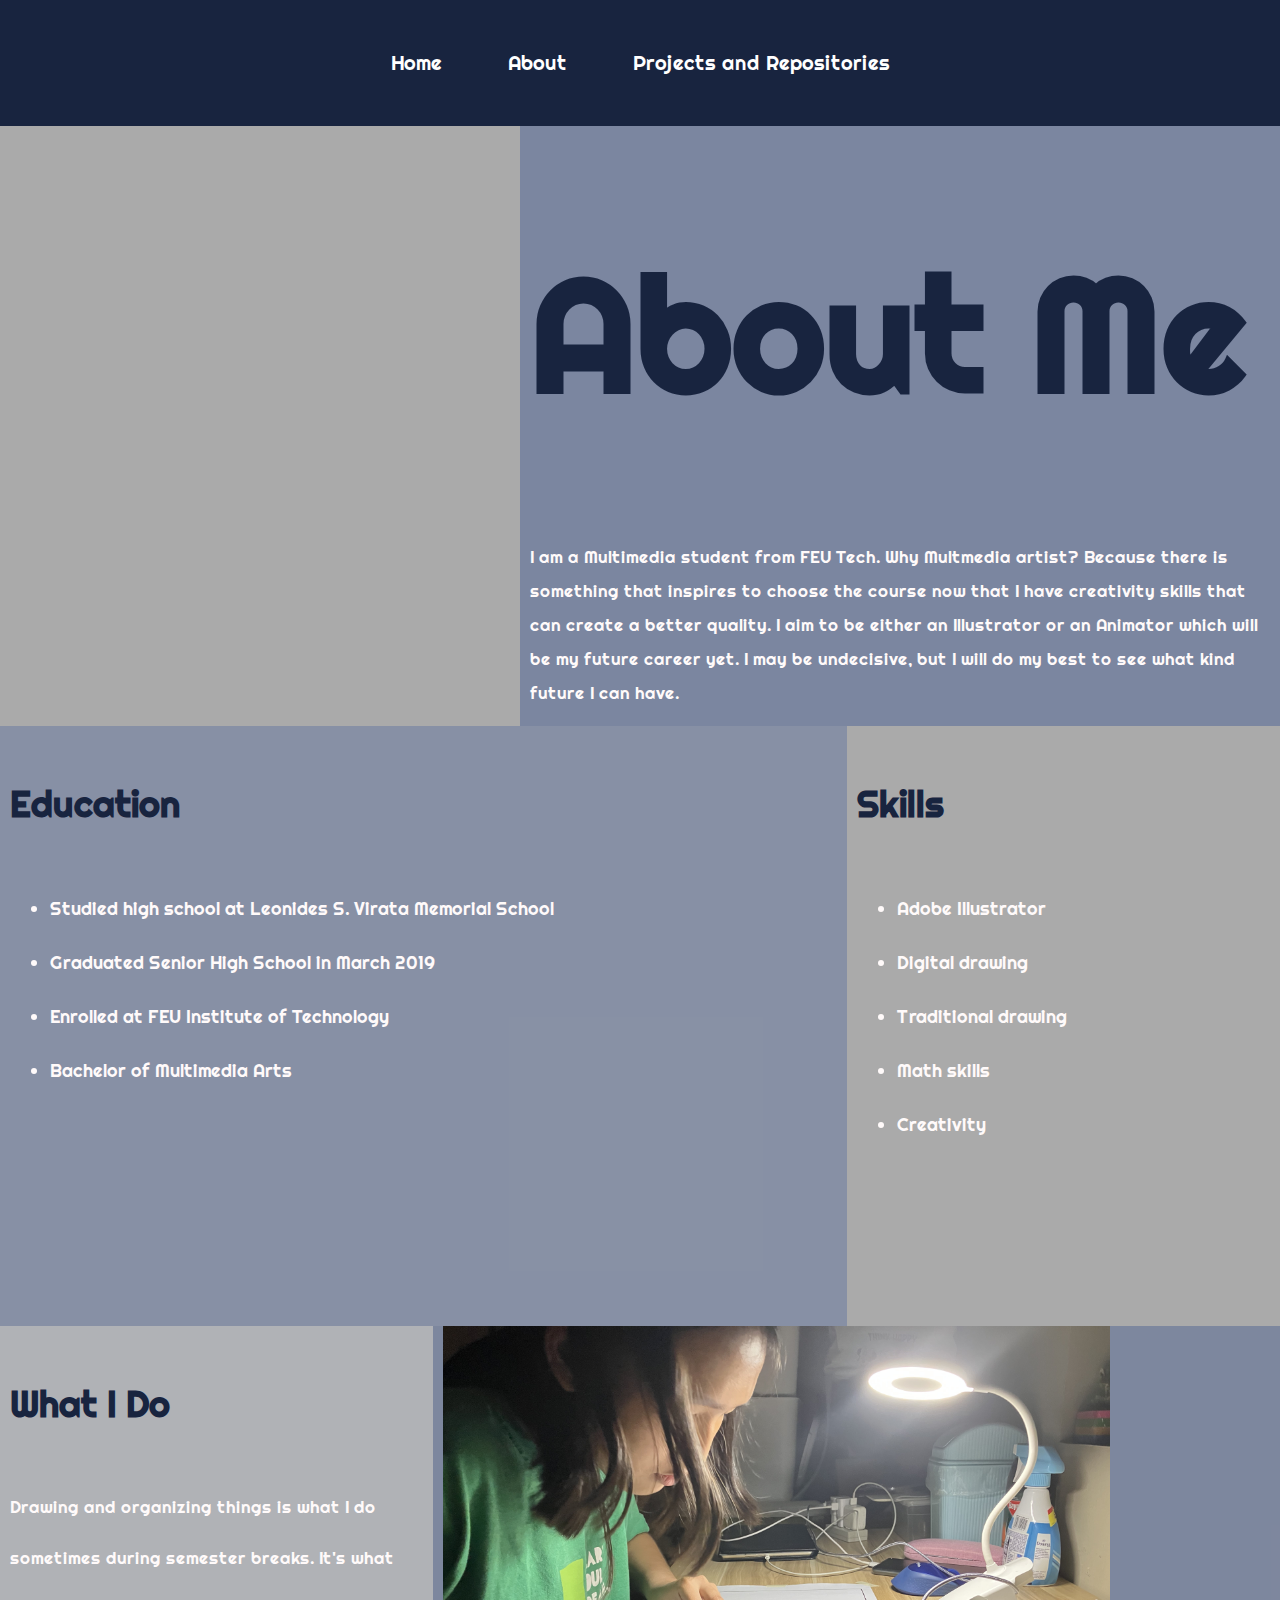
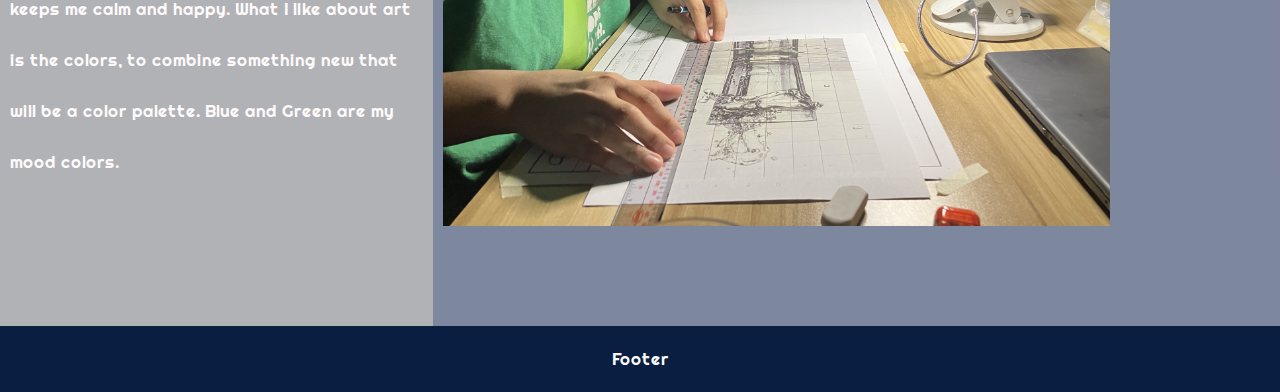
==== pages/page1/index.html @ 1bfe58f5 "feat: added index.html and style.css" ====
<!DOCTYPE html>
<html lang="en">
<head>
    <meta charset="UTF-8">
    <meta name="viewport" content="width=device-width, initial-scale=1.0">
    <title>About - My Personal Website</title>
    <link rel="stylesheet" href="assets/css/style.css">
</head>
<body>
    <header>
        <nav>
            <ul>
                <li><a href="/index.html">Home</a></li>
                <li><a class="btn active">About</a></li>
                <li><a href="../page2/index.html">Projects and Repositories</a></li>
            </ul>
        </nav>
    </header>

<div class="row">
  <div class="column side" style="background-color:#aaa;">
    <div class="apple">
        <img src="../page1/assets/img/IMG_9645.jpg" alt="">
    </div>
</div>
  <div class="column middle" style="background-color:#bbbbbb32;">
    <div class="lemon">
        <h1>About Me</h1>
        <p>I am a Multimedia student from FEU Tech. Why Multmedia artist? 
            Because there is something that inspires to choose the course now that 
            I have creativity skills that can create a better quality. I aim to be either an Illustrator
            or an Animator which will be my future career yet. I may be undecisive, but I will do my best
            to see what kind future I can have.
        </p>
    </div>
  </div>

</div>
<div class="row1">
    <div class="column middle" style="background-color:#bbbbbb5c;">
    <div class="banana">
        <h1>Education</h1>
        <ul>
            <li>Studied high school at Leonides S. Virata Memorial School</li>
            <li>Graduated Senior High School in March 2019</li>
            <li>Enrolled at FEU Institute of Technology</li>
            <li>Bachelor of Multimedia Arts</li>
        </ul>
    </div>
  </div>
  <div class="column side" style="background-color:#aaa;">
    <div class="pear">
        <h1>Skills</h1>
        <ul>
            <li>Adobe Illustrator</li>
            <li>Digital drawing</li>
            <li>Traditional drawing</li>
            <li>Math skills</li>
            <li>Creativity</li>
        </ul>
    </div>
</div>
</div>

<div class="row2">
     <div class="column side" style="background-color:#bbbbbbdc;">
    <div class="cherry">
        <h1>What I Do</h1>
        <p>Drawing and organizing things is what I do sometimes during semester breaks.
            It's what keeps me calm and happy. What I like about art is the colors, to combine 
            something new that will be a color palette. Blue and Green are my mood colors.
        </p>
    </div>
  </div>
  <div class="column middle" style="background-color:#aaaaaa4b;">
    <div class="mango">
        <img src="../page1/assets/img/IMG_0611.jpg" alt="">
    </div>
</div>
</div>

<div class="footer">
  <p>Footer</p>
</div>
---- pages/page1/assets/css/style.css ----
@import url('https://fonts.googleapis.com/css2?family=Besley:ital,wght@0,400..900;1,400..900&family=Bungee&family=Limelight&family=Palanquin+Dark:wght@400;500;600;700&family=Pattaya&family=Righteous&family=Silkscreen&display=swap');
*{outline: none;}
body {
    font-family: Righteous;
    margin: 0;
    padding: 0;
    box-sizing: border-box;
    background-color: #6b7999;
    color: #fffafa;
}

header {
    padding: 30px 0;
    text-align: center;
    background-color: #18243f;
}

p{font-size: 17px;}

nav ul {
    list-style: none;
    padding: 0;
    font-size: 20px;
    border-radius: 5px;
}

nav ul li {
    display: inline;
    margin: 0 30px;
}

nav ul li a {
    color: #fff;
    text-decoration: none;
}
nav ul li a:hover{
    transition: .3s;
    border-bottom: solid 5px rgb(129, 224, 227);
}
span{
    color: rgb(129, 224, 227);
    text-decoration: underline;
}

.row {
    display: -webkit-flex;
    display: flex;
  }
  
  /* Create three unequal columns that sits next to each other */
  .column {
    padding: 0 10px;
    height: 600px; /* Should be removed. Only for demonstration */
  }
  
  /* Left and right column */
  .column.side {
     -webkit-flex: 1;
     -ms-flex: 1;
     flex: 1;
  }
  
.apple{
    width: 500px;
    height: 500px;
    display: flex;
}
  /* Middle column */
  .column.middle {
    -webkit-flex: 2;
    -ms-flex: 2;
    flex: 2;
  }

.lemon{
    display: inline;
    font-size: 80px;
}
.lemon p{line-height: 2;}
  /* Style the footer */
  .footer {
    background-color: #091e41;
    padding: 5px;
    text-align: center;
  }

h1{color: #18243f;}
.row1{
    display: -webkit-flex;
    display: flex;
}
.row2{
    display: -webkit-flex;
    display: flex;
}
.banana {
    line-height: 3;
    font-size: 18px;
    display: inline;
    justify-content: center;
}
.pear{
    line-height: 3;
    font-size: 18px;
    display: inline;
    justify-content: center;
}
.cherry{
    line-height: 3;
    font-size: 18px;
    display: inline;
    justify-content: center;
}
.mango{
    width: 500px;
    height: 500px;
    display: flex;
}
  /* Responsive layout - makes the three columns stack on top of each other instead of next to each other */
  @media (max-width: 600px) {
    .row {
      -webkit-flex-direction: column;
      flex-direction: column;
    }
  }
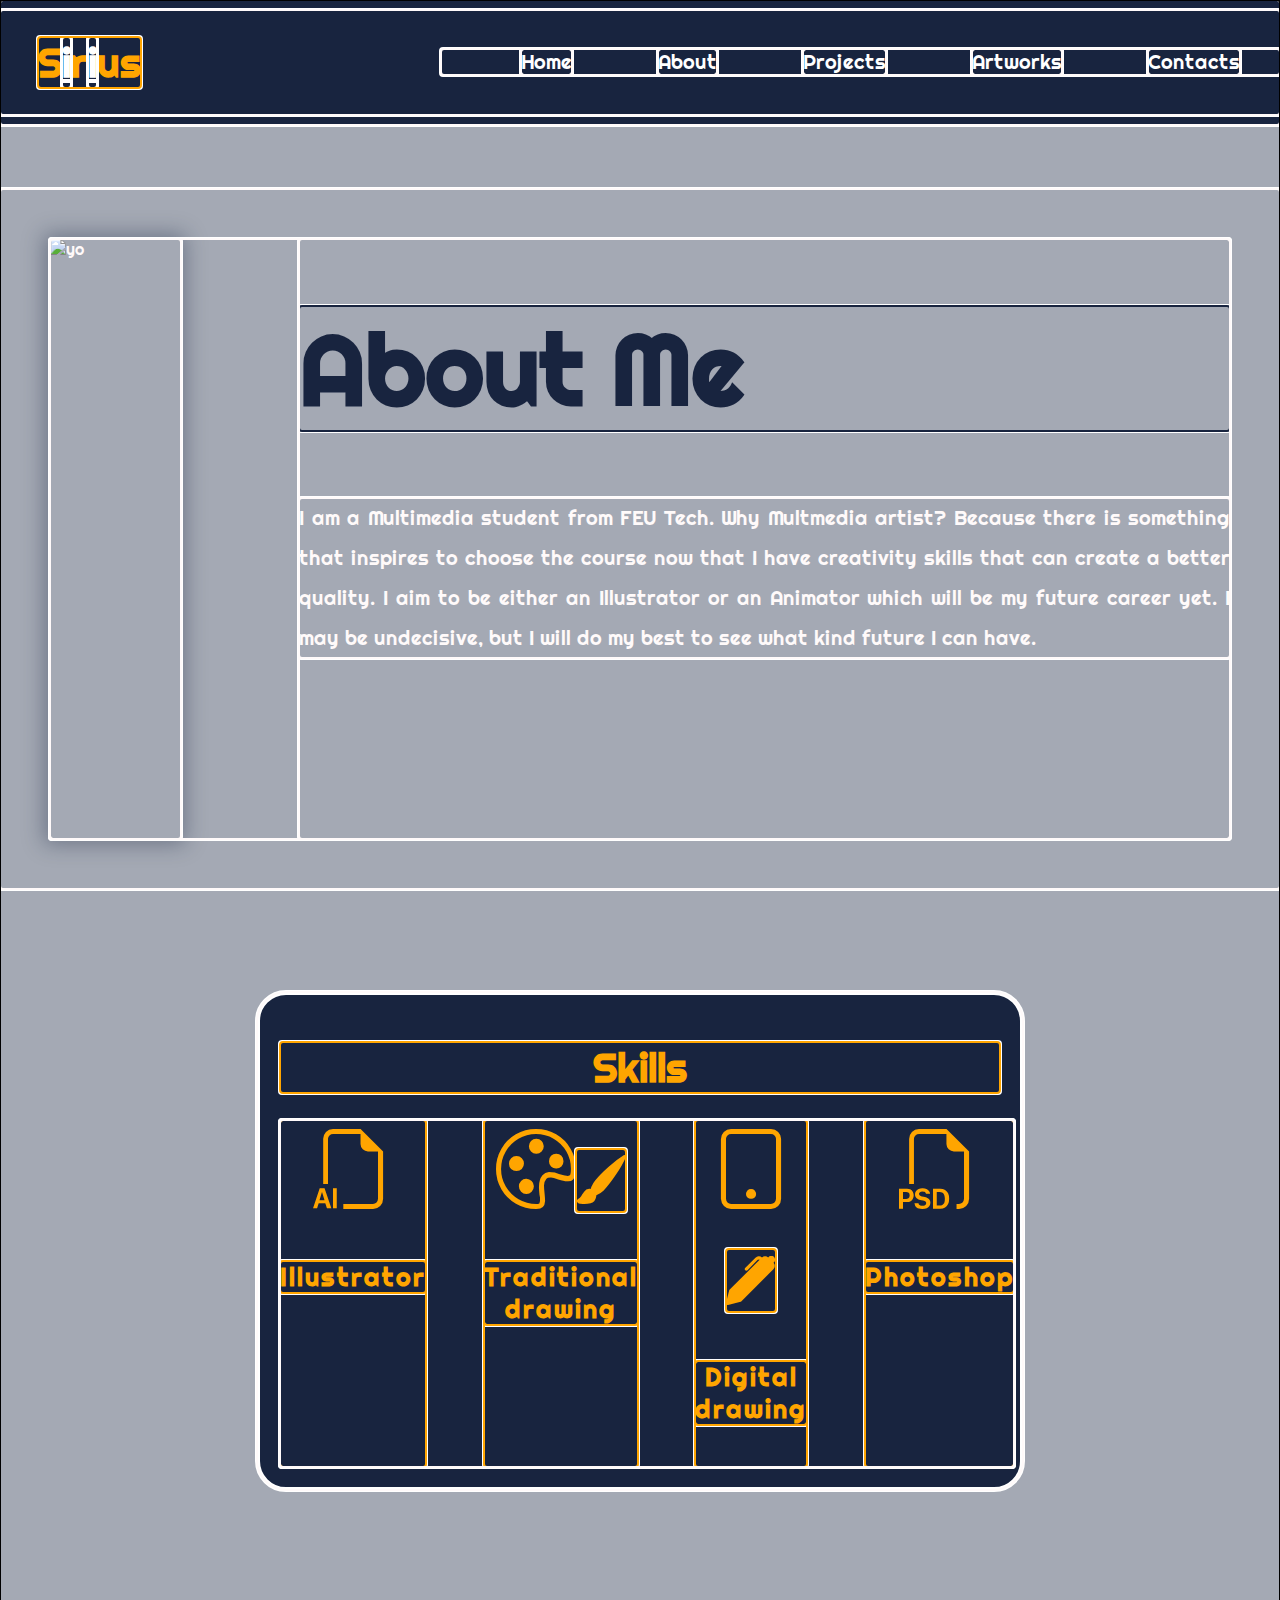
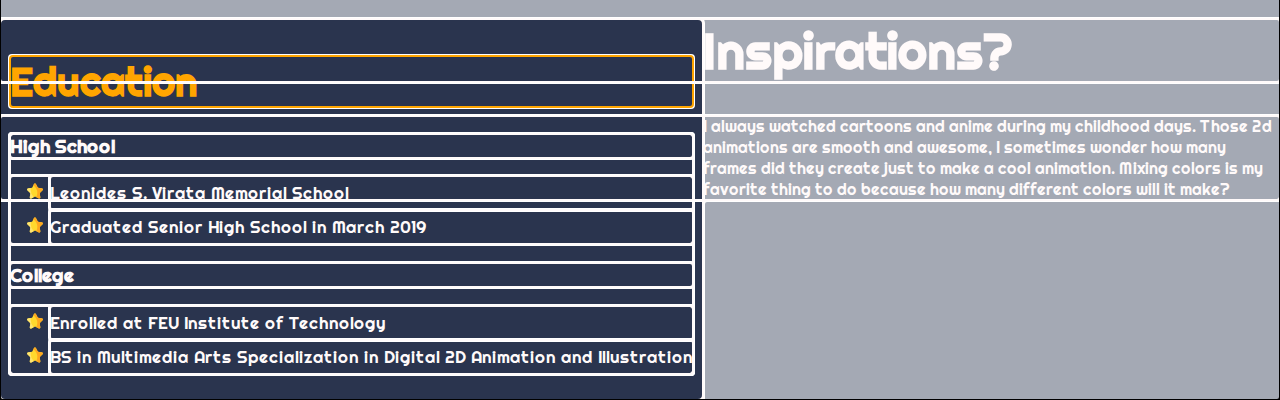
==== commit 0c5a9321: "fix: edited layout from pages" ====
--- a/pages/page1/index.html
+++ b/pages/page1/index.html
@@ -5,37 +5,76 @@
     <meta name="viewport" content="width=device-width, initial-scale=1.0">
     <title>About - My Personal Website</title>
     <link rel="stylesheet" href="assets/css/style.css">
+    <!-- Option 1: Include in HTML -->
+    <link rel="stylesheet" href="https://cdn.jsdelivr.net/npm/bootstrap-icons@1.11.3/font/bootstrap-icons.min.css">
 </head>
 <body>
     <header>
         <nav>
+            <h1>S<span class="sirius">i</span>r<span class="sirius">i</span>us</h1>
             <ul>
-                <li><a href="/index.html">Home</a></li>
+                <li><a href="/WD-Finals/index.html">Home</a></li>
                 <li><a class="btn active">About</a></li>
-                <li><a href="../page2/index.html">Projects and Repositories</a></li>
+                <li><a href="./pages/page2/index.html">Projects</a></li>
+                <li><a href="./pages/page3/index.html">Artworks</a></li>
+                <li><a href="./pages/page4/index.html">Contacts</a></li>
             </ul>
         </nav>
     </header>
 
-<div class="row">
-  <div class="column side" style="background-color:#aaa;">
-    <div class="apple">
-        <img src="../page1/assets/img/IMG_9645.jpg" alt="">
+    <div class="container">
+        <div class="About">
+            <img src="../page1/assets/img/IMG_9645.jpg" alt="yo">
+            <div class="Me">
+                <h1> About Me</h1>
+            <p>I am a Multimedia student from FEU Tech. Why Multmedia artist? 
+                Because there is something that inspires to choose the course now that 
+                I have creativity skills that can create a better quality. I aim to be either an Illustrator
+                or an Animator which will be my future career yet. I may be undecisive, but I will do my best
+                to see what kind future I can have.</p>
+            </div>
+        </div>
     </div>
-</div>
-  <div class="column middle" style="background-color:#bbbbbb32;">
-    <div class="lemon">
-        <h1>About Me</h1>
-        <p>I am a Multimedia student from FEU Tech. Why Multmedia artist? 
-            Because there is something that inspires to choose the course now that 
-            I have creativity skills that can create a better quality. I aim to be either an Illustrator
-            or an Animator which will be my future career yet. I may be undecisive, but I will do my best
-            to see what kind future I can have.
-        </p>
+
+
+    <div class="container2">
+        <h1> Skills</h1>
+        <div class="skills">
+        <!--<h1> My Artworks</h1>-->
+            <i class="bi-filetype-ai"><h5>Illustrator</h5></i>
+            <i class="bi-palette"><i class="bi-brush-fill"><h5>Traditional drawing</h5></i></i>
+            <i class="bi-tablet"><i class="bi-pen-fill"><h5>Digital drawing</h5></i></i>
+            <i class="bi-filetype-psd"><h5>Photoshop</h5></i>
+        </div>
     </div>
-  </div>
 
-</div>
+    <div class="container3">
+        <h1> Education</h1>
+        <div class="Education">
+            <h3>High School</h3>
+            <ul>
+                <li>Leonides S. Virata Memorial School</li>
+                <li>Graduated Senior High School in March 2019</li>
+            </ul>
+            <h3>College</h3>
+            <ul>
+                <li>Enrolled at FEU Institute of Technology</li>
+                <li> BS in Multimedia Arts Specialization in Digital 2D Animation and Illustration</li>
+            </ul>
+        </div>
+    </div>
+
+    <h1>Inspirations?</h1>
+    <p>I always watched cartoons and anime during my childhood days. Those 2d animations are smooth and awesome,
+        I sometimes wonder how many frames did they create just to make a cool animation. Mixing colors is my favorite thing
+    to do because how many different colors will it make?</p>
+
+    <div class="container4">
+        
+    </div>
+
+
+<!--</div>
 <div class="row1">
     <div class="column middle" style="background-color:#bbbbbb5c;">
     <div class="banana">
@@ -80,5 +119,5 @@
 </div>
 
 <div class="footer">
-  <p>Footer</p>
+  <p>Footer</p>-->
 </div>
--- a/pages/page1/assets/css/style.css
+++ b/pages/page1/assets/css/style.css
@@ -1,32 +1,30 @@
 @import url('https://fonts.googleapis.com/css2?family=Besley:ital,wght@0,400..900;1,400..900&family=Bungee&family=Limelight&family=Palanquin+Dark:wght@400;500;600;700&family=Pattaya&family=Righteous&family=Silkscreen&display=swap');
-*{outline: none;}
+*{outline: auto;}
 body {
     font-family: Righteous;
     margin: 0;
     padding: 0;
     box-sizing: border-box;
-    background-color: #6b7999;
+    background-color: #18243f64;
     color: #fffafa;
 }
 
 header {
-    padding: 30px 0;
-    text-align: center;
+    padding: 10px 0;
     background-color: #18243f;
 }
-
-p{font-size: 17px;}
+nav{display: flex; align-items: center; justify-content: space-between;
+  h1{text-align: left; margin-left: 3%; font-size: 40px; color: orange; .sirius{color:white}}
+}
 
 nav ul {
     list-style: none;
-    padding: 0;
     font-size: 20px;
-    border-radius: 5px;
 }
 
 nav ul li {
     display: inline;
-    margin: 0 30px;
+    margin: 0 40px;
 }
 
 nav ul li a {
@@ -35,91 +33,61 @@
 }
 nav ul li a:hover{
     transition: .3s;
-    border-bottom: solid 5px rgb(129, 224, 227);
+    color: orange;
+    border-bottom: solid 7px orange;
 }
 span{
-    color: rgb(129, 224, 227);
+    color:orange;
     text-decoration: underline;
 }
 
-.row {
-    display: -webkit-flex;
-    display: flex;
-  }
-  
-  /* Create three unequal columns that sits next to each other */
-  .column {
-    padding: 0 10px;
-    height: 600px; /* Should be removed. Only for demonstration */
-  }
-  
-  /* Left and right column */
-  .column.side {
-     -webkit-flex: 1;
-     -ms-flex: 1;
-     flex: 1;
-  }
-  
-.apple{
-    width: 500px;
-    height: 500px;
-    display: flex;
+
+img{
+  width: 490px;
+  height: 600px;
+  box-shadow: -1px 0 20px 5px #18243f60;
 }
-  /* Middle column */
-  .column.middle {
-    -webkit-flex: 2;
-    -ms-flex: 2;
-    flex: 2;
-  }
 
-.lemon{
-    display: inline;
-    font-size: 80px;
+
+.container{
+  margin-top: 5%;
+  padding: 50px;
 }
-.lemon p{line-height: 2;}
-  /* Style the footer */
-  .footer {
-    background-color: #091e41;
-    padding: 5px;
-    text-align: center;
-  }
+.Me{
+  h1{font-size: 100px; color: #18243f;}
+  p{line-height: 2;  text-align: justify; font-size: 20px;}
+}
 
-h1{color: #18243f;}
-.row1{
-    display: -webkit-flex;
-    display: flex;
+.About{display: flex; gap: 10%;}
+
+.container2{
+  margin: 8% 20% 10%;
+  border-radius: 30px;
+  padding: 20px;
+  background-color: #18243f; border: solid 4px white;
+  justify-content: center;
+  h1{justify-content: center; color: orange; display: flex; font-size: 40px;}
+  .bi-brush-fill{font-size: 50px; z-index: -1;} .bi-pen-fill{font-size: 50px;}
 }
-.row2{
-    display: -webkit-flex;
-    display: flex;
-}
-.banana {
-    line-height: 3;
-    font-size: 18px;
-    display: inline;
-    justify-content: center;
-}
-.pear{
-    line-height: 3;
-    font-size: 18px;
-    display: inline;
-    justify-content: center;
-}
-.cherry{
-    line-height: 3;
-    font-size: 18px;
-    display: inline;
-    justify-content: center;
-}
-.mango{
-    width: 500px;
-    height: 500px;
-    display: flex;
-}
+
+.skills{display: flex; gap: 8%; i{font-size: 80px; font-style: normal;
+h5{font-size: 25px; letter-spacing: 2px;} text-align: center; color: orange;}}
+
+.container3{
+  padding: 10px;
+  border-radius: 5px;
+  float: left;
+  background-color: #18243fdf;
+  h1{ color: orange; font-size: 40px;}}
+
+.Education li{font-size: 17px; line-height: 2; list-style-image: url(../img/starry\ icon.png);}
+
+h1{font-size: 50px;}
+
   /* Responsive layout - makes the three columns stack on top of each other instead of next to each other */
-  @media (max-width: 600px) {
+ /* @media (max-width: 600px) {
     .row {
       -webkit-flex-direction: column;
       flex-direction: column;
     }
-  }+  }*/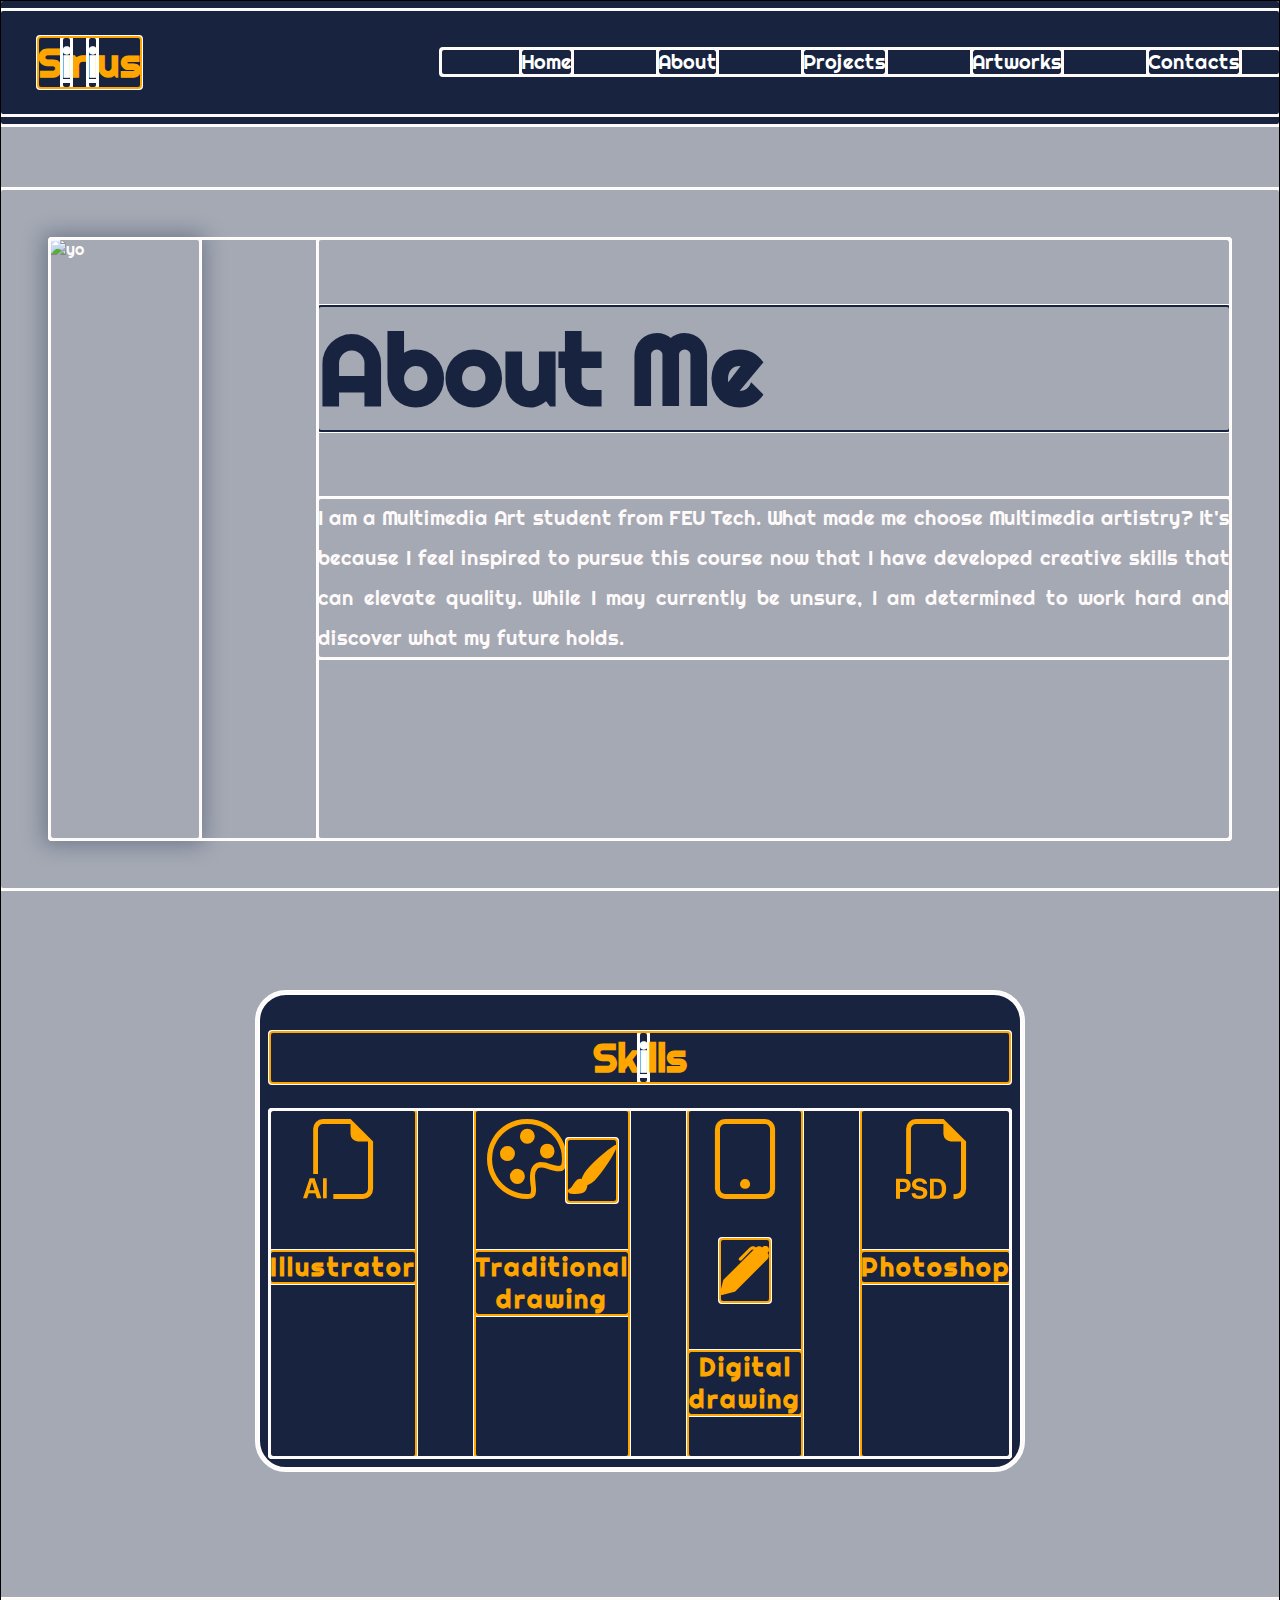
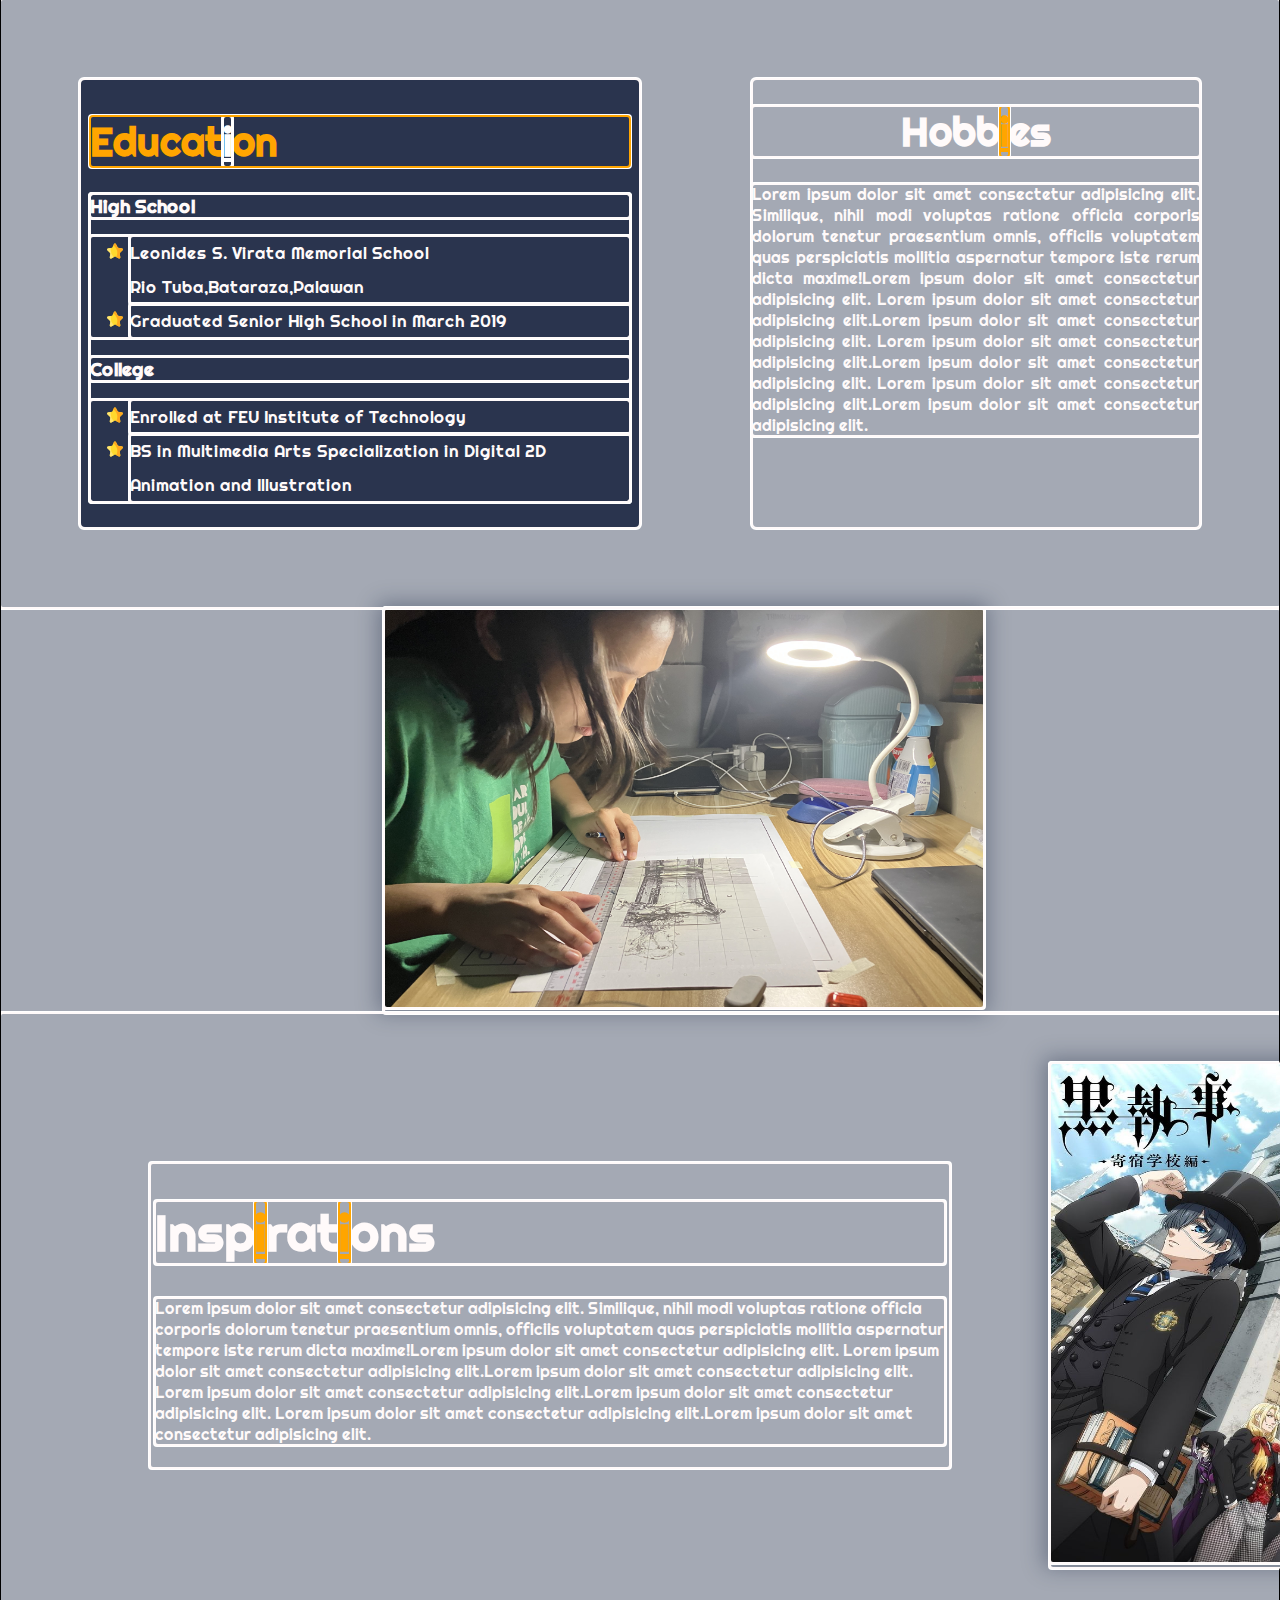
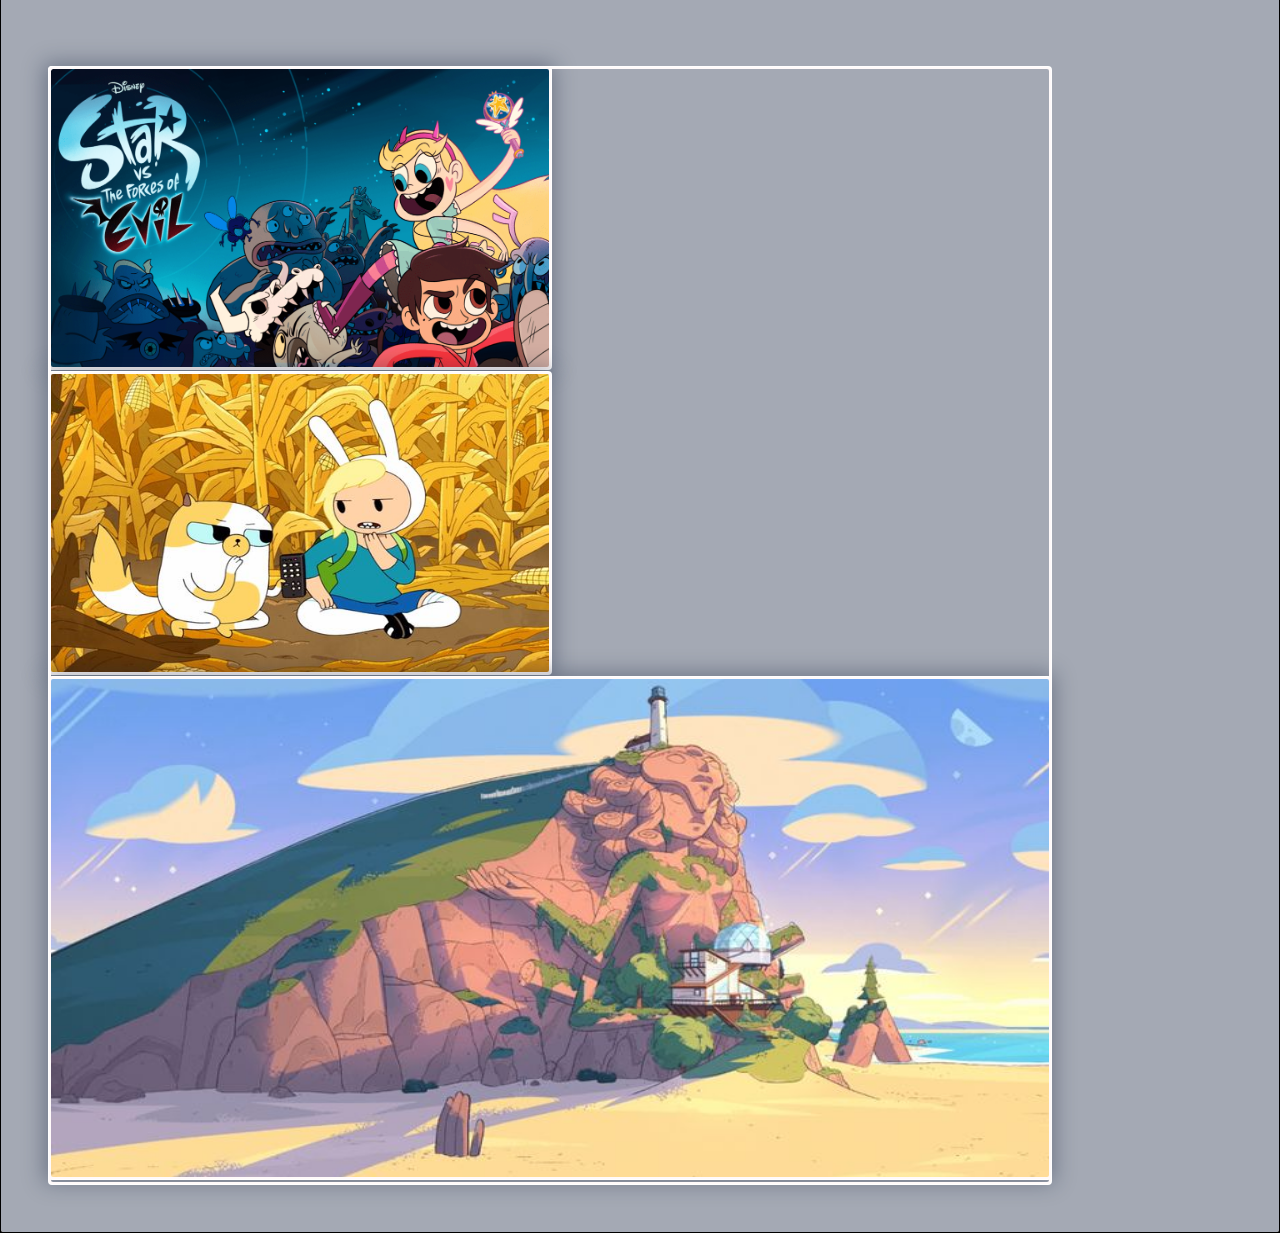
==== commit aa2401c0: "feat: arranged page layout" ====
--- a/pages/page1/index.html
+++ b/pages/page1/index.html
@@ -3,7 +3,7 @@
 <head>
     <meta charset="UTF-8">
     <meta name="viewport" content="width=device-width, initial-scale=1.0">
-    <title>About - My Personal Website</title>
+    <title>About Me</title>
     <link rel="stylesheet" href="assets/css/style.css">
     <!-- Option 1: Include in HTML -->
     <link rel="stylesheet" href="https://cdn.jsdelivr.net/npm/bootstrap-icons@1.11.3/font/bootstrap-icons.min.css">
@@ -27,18 +27,17 @@
             <img src="../page1/assets/img/IMG_9645.jpg" alt="yo">
             <div class="Me">
                 <h1> About Me</h1>
-            <p>I am a Multimedia student from FEU Tech. Why Multmedia artist? 
-                Because there is something that inspires to choose the course now that 
-                I have creativity skills that can create a better quality. I aim to be either an Illustrator
-                or an Animator which will be my future career yet. I may be undecisive, but I will do my best
-                to see what kind future I can have.</p>
+            <p>I am a Multimedia Art student from FEU Tech. What made me choose Multimedia artistry?
+                It's because I feel inspired to pursue this course now that I have developed creative skills that can elevate quality. 
+                 While I may currently be unsure, I am determined
+                to work hard and discover what my future holds.</p>
             </div>
         </div>
     </div>
 
 
     <div class="container2">
-        <h1> Skills</h1>
+        <h1> Sk<span>i</span>lls</h1>
         <div class="skills">
         <!--<h1> My Artworks</h1>-->
             <i class="bi-filetype-ai"><h5>Illustrator</h5></i>
@@ -48,76 +47,55 @@
         </div>
     </div>
 
+    <div class="why">
     <div class="container3">
-        <h1> Education</h1>
-        <div class="Education">
-            <h3>High School</h3>
-            <ul>
-                <li>Leonides S. Virata Memorial School</li>
-                <li>Graduated Senior High School in March 2019</li>
-            </ul>
-            <h3>College</h3>
-            <ul>
-                <li>Enrolled at FEU Institute of Technology</li>
-                <li> BS in Multimedia Arts Specialization in Digital 2D Animation and Illustration</li>
-            </ul>
+           <h1> Educat<span>i</span>on</h1>
+           <div class="Education">
+               <h3>High School</h3>
+               <ul>
+                   <li>Leonides S. Virata Memorial School<br>Rio Tuba,Bataraza,Palawan</li>
+                   <li>Graduated Senior High School in March 2019</li>
+               </ul>
+               <h3>College</h3>
+               <ul>
+                   <li>Enrolled at FEU Institute of Technology</li>
+                   <li>BS in Multimedia Arts Specialization in Digital 2D Animation and Illustration</li>
+               </ul>
+           </div>
+    </div>
+    <div class="container4">
+           <h1>Hobb<span>i</span>es</h1>
+           <p>Lorem ipsum dolor sit amet consectetur adipisicing elit. Similique, nihil modi voluptas ratione officia
+               corporis dolorum tenetur praesentium omnis, officiis voluptatem quas perspiciatis mollitia aspernatur
+               tempore iste rerum dicta maxime!Lorem ipsum dolor sit amet consectetur adipisicing elit.
+               Lorem ipsum dolor sit amet consectetur adipisicing elit.Lorem ipsum dolor sit amet consectetur adipisicing elit.
+               Lorem ipsum dolor sit amet consectetur adipisicing elit.Lorem ipsum dolor sit amet consectetur adipisicing elit.
+               Lorem ipsum dolor sit amet consectetur adipisicing elit.Lorem ipsum dolor sit amet consectetur adipisicing elit.
+            </p>
+    </div>
+    </div>
+
+    <div class="container41">
+        <img src="../page1/assets/img/IMG_0611.jpg" alt="">
+   </div>
+
+
+    <div class="what">
+        <div class="container5">
+            <h1>Insp<span>i</span>rat<span>i</span>ons</h1>
+            <p>Lorem ipsum dolor sit amet consectetur adipisicing elit. Similique, nihil modi voluptas ratione officia
+                corporis dolorum tenetur praesentium omnis, officiis voluptatem quas perspiciatis mollitia aspernatur
+                tempore iste rerum dicta maxime!Lorem ipsum dolor sit amet consectetur adipisicing elit.
+                Lorem ipsum dolor sit amet consectetur adipisicing elit.Lorem ipsum dolor sit amet consectetur adipisicing elit.
+                Lorem ipsum dolor sit amet consectetur adipisicing elit.Lorem ipsum dolor sit amet consectetur adipisicing elit.
+                Lorem ipsum dolor sit amet consectetur adipisicing elit.Lorem ipsum dolor sit amet consectetur adipisicing elit.</p>
+        </div>
+        <div class="container61">
+            <img src="../page1/assets/img/butler.jpg" alt="">
+        </div>
+        <div class="container6">
+            <img class="cartoon" src="../page1/assets/img/cartoon.png" alt="">
+            <img class="fionna" src="../page1/assets/img/fionna.jpg" alt="">
+            <img class="steven3" src="../page1/assets/img/steven3.jpg" alt="">
         </div>
     </div>
-
-    <h1>Inspirations?</h1>
-    <p>I always watched cartoons and anime during my childhood days. Those 2d animations are smooth and awesome,
-        I sometimes wonder how many frames did they create just to make a cool animation. Mixing colors is my favorite thing
-    to do because how many different colors will it make?</p>
-
-    <div class="container4">
-        
-    </div>
-
-
-<!--</div>
-<div class="row1">
-    <div class="column middle" style="background-color:#bbbbbb5c;">
-    <div class="banana">
-        <h1>Education</h1>
-        <ul>
-            <li>Studied high school at Leonides S. Virata Memorial School</li>
-            <li>Graduated Senior High School in March 2019</li>
-            <li>Enrolled at FEU Institute of Technology</li>
-            <li>Bachelor of Multimedia Arts</li>
-        </ul>
-    </div>
-  </div>
-  <div class="column side" style="background-color:#aaa;">
-    <div class="pear">
-        <h1>Skills</h1>
-        <ul>
-            <li>Adobe Illustrator</li>
-            <li>Digital drawing</li>
-            <li>Traditional drawing</li>
-            <li>Math skills</li>
-            <li>Creativity</li>
-        </ul>
-    </div>
-</div>
-</div>
-
-<div class="row2">
-     <div class="column side" style="background-color:#bbbbbbdc;">
-    <div class="cherry">
-        <h1>What I Do</h1>
-        <p>Drawing and organizing things is what I do sometimes during semester breaks.
-            It's what keeps me calm and happy. What I like about art is the colors, to combine 
-            something new that will be a color palette. Blue and Green are my mood colors.
-        </p>
-    </div>
-  </div>
-  <div class="column middle" style="background-color:#aaaaaa4b;">
-    <div class="mango">
-        <img src="../page1/assets/img/IMG_0611.jpg" alt="">
-    </div>
-</div>
-</div>
-
-<div class="footer">
-  <p>Footer</p>-->
-</div>
--- a/pages/page1/assets/css/style.css
+++ b/pages/page1/assets/css/style.css
@@ -17,30 +17,15 @@
   h1{text-align: left; margin-left: 3%; font-size: 40px; color: orange; .sirius{color:white}}
 }
 
-nav ul {
-    list-style: none;
-    font-size: 20px;
-}
-
-nav ul li {
-    display: inline;
-    margin: 0 40px;
-}
-
-nav ul li a {
-    color: #fff;
-    text-decoration: none;
-}
+nav ul {list-style: none; font-size: 20px;}
+nav ul li {display: inline; margin: 0 40px;}
+nav ul li a {color: #fff; text-decoration: none;}
 nav ul li a:hover{
     transition: .3s;
     color: orange;
     border-bottom: solid 7px orange;
 }
-span{
-    color:orange;
-    text-decoration: underline;
-}
-
+span{color:orange; text-decoration: underline;}
 
 img{
   width: 490px;
@@ -49,6 +34,7 @@
 }
 
 
+/*details about me*/
 .container{
   margin-top: 5%;
   padding: 50px;
@@ -59,35 +45,82 @@
 }
 
 .About{display: flex; gap: 10%;}
-
+/*-----------------------------Container2----------------------------------------------------*/
 .container2{
   margin: 8% 20% 10%;
   border-radius: 30px;
-  padding: 20px;
+  padding: 10px;
   background-color: #18243f; border: solid 4px white;
   justify-content: center;
-  h1{justify-content: center; color: orange; display: flex; font-size: 40px;}
-  .bi-brush-fill{font-size: 50px; z-index: -1;} .bi-pen-fill{font-size: 50px;}
+  h1{justify-content: center; color: orange;
+    display: flex; font-size: 40px; span{color: white;}}
+  .bi-brush-fill{font-size: 50px; z-index: -1;}
+  .bi-pen-fill{font-size: 50px;}
 }
 
 .skills{display: flex; gap: 8%; i{font-size: 80px; font-style: normal;
 h5{font-size: 25px; letter-spacing: 2px;} text-align: center; color: orange;}}
 
+
+/*-----------------------------Container3----------------------------------------------------*/
+
+.why{
+  display:grid;
+  grid-template-columns: auto auto;
+  column-gap: 10%;
+  row-gap: 8%;
+  padding: 80px;
+}
+
 .container3{
-  padding: 10px;
+  padding: 10px 10px;
   border-radius: 5px;
-  float: left;
   background-color: #18243fdf;
-  h1{ color: orange; font-size: 40px;}}
+  h1{ color: orange; font-size: 40px; span{color: white;}}
+}
 
-.Education li{font-size: 17px; line-height: 2; list-style-image: url(../img/starry\ icon.png);}
+.Education li{font-size: 17px; line-height: 2;  list-style-image: url(../img/starry\ icon.png);}
 
-h1{font-size: 50px;}
 
-  /* Responsive layout - makes the three columns stack on top of each other instead of next to each other */
- /* @media (max-width: 600px) {
-    .row {
-      -webkit-flex-direction: column;
-      flex-direction: column;
-    }
-  }*/+/*-----------------------------Container4----------------------------------------------------*/
+.container4{
+  border-radius: 5px;
+  p{text-align: justify;}
+  h1{font-size: 40px;text-align: center;}
+}
+
+.container41{
+  img{width: 600px; height: 400px;}
+  margin-left: 30%;
+}
+/*-----------------------------Container5----------------------------------------------------*/
+
+.what{
+  padding: 50px;
+  display: grid;
+  grid-template-columns: auto auto;
+}
+
+.container5{
+  h1{font-size: 50px;}
+  padding: 5px;
+  margin: 10%
+}
+.container6{
+  margin-top: 10%;
+  img {width: 500px;
+  height: 300px;z-index: 1;}
+  img {width: 500px;
+    height: 300px;z-index: 1;}
+  .steven3 {width: 1000px;
+      height: 500px;z-index: 1;}
+}
+
+.container61{
+  img {width: 400px;
+    height: 500px;z-index: 1;}
+}
+
+span{color:orange;}
+
+
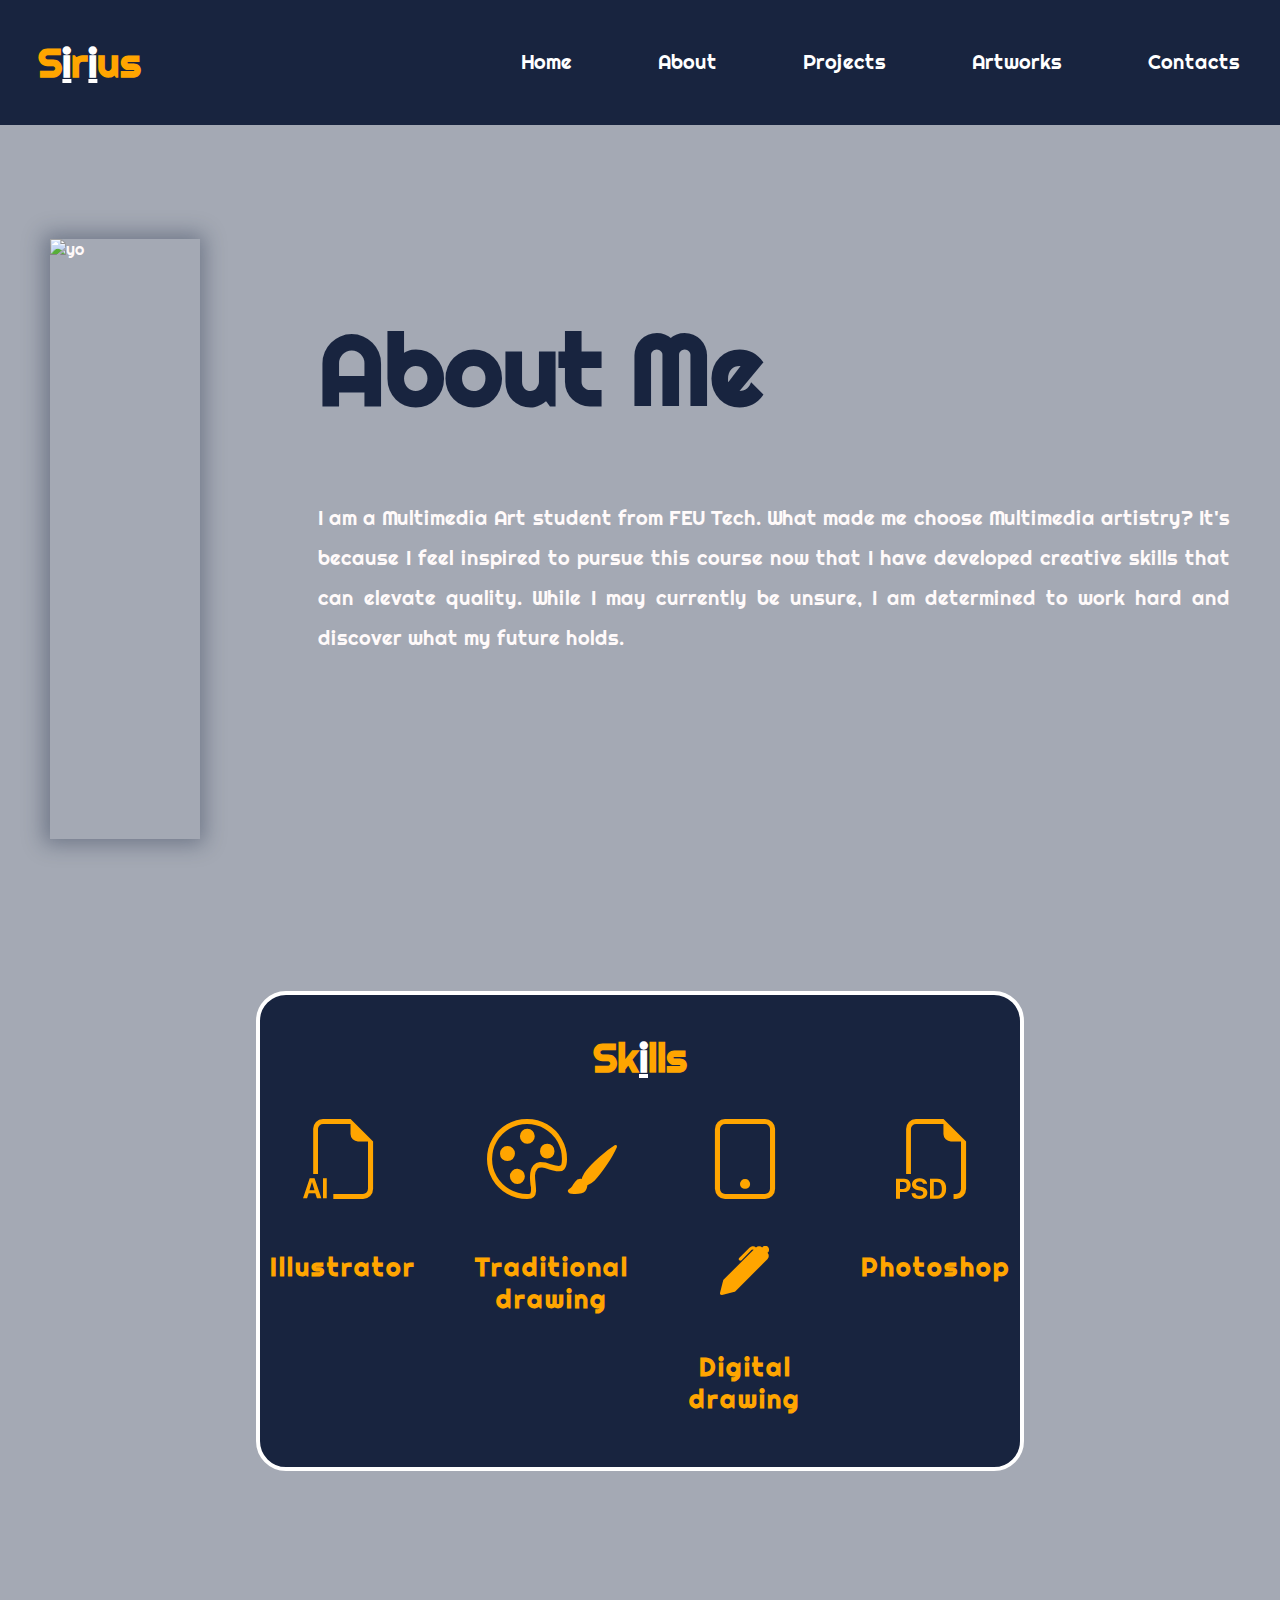
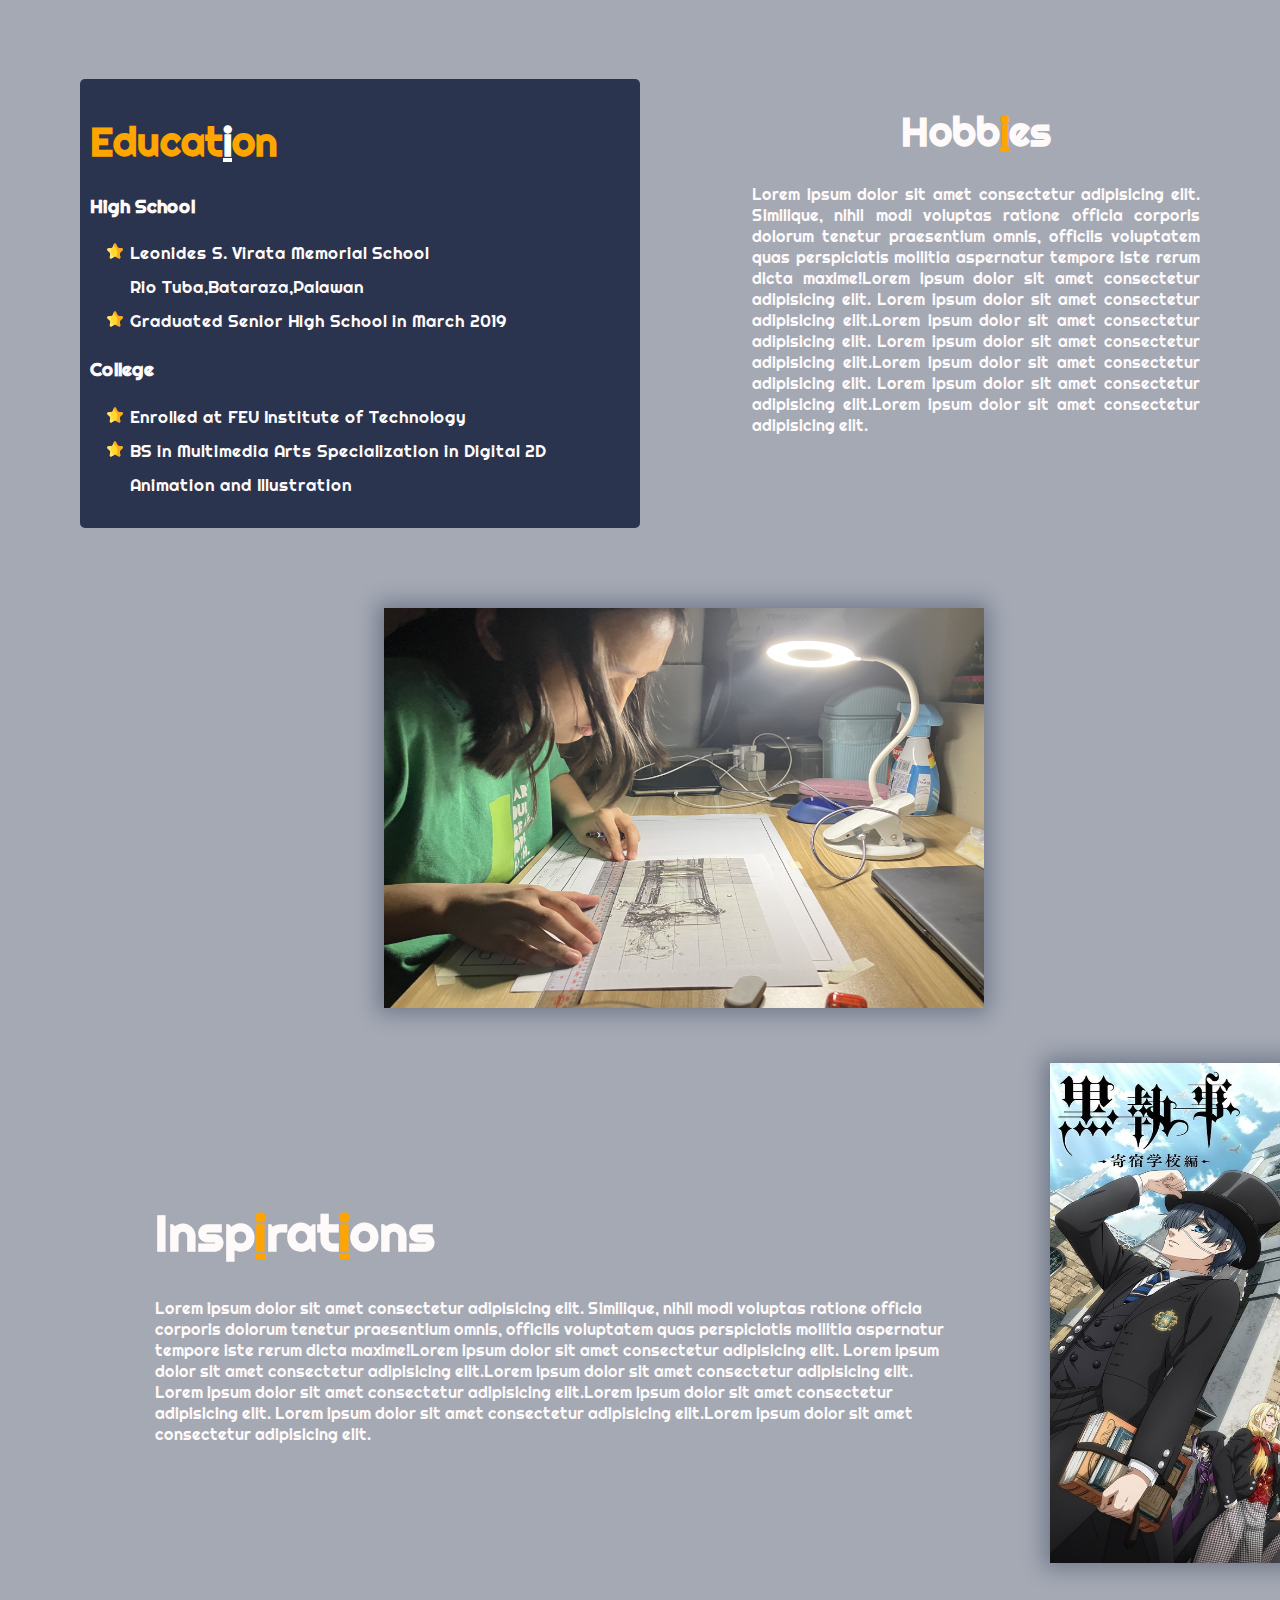
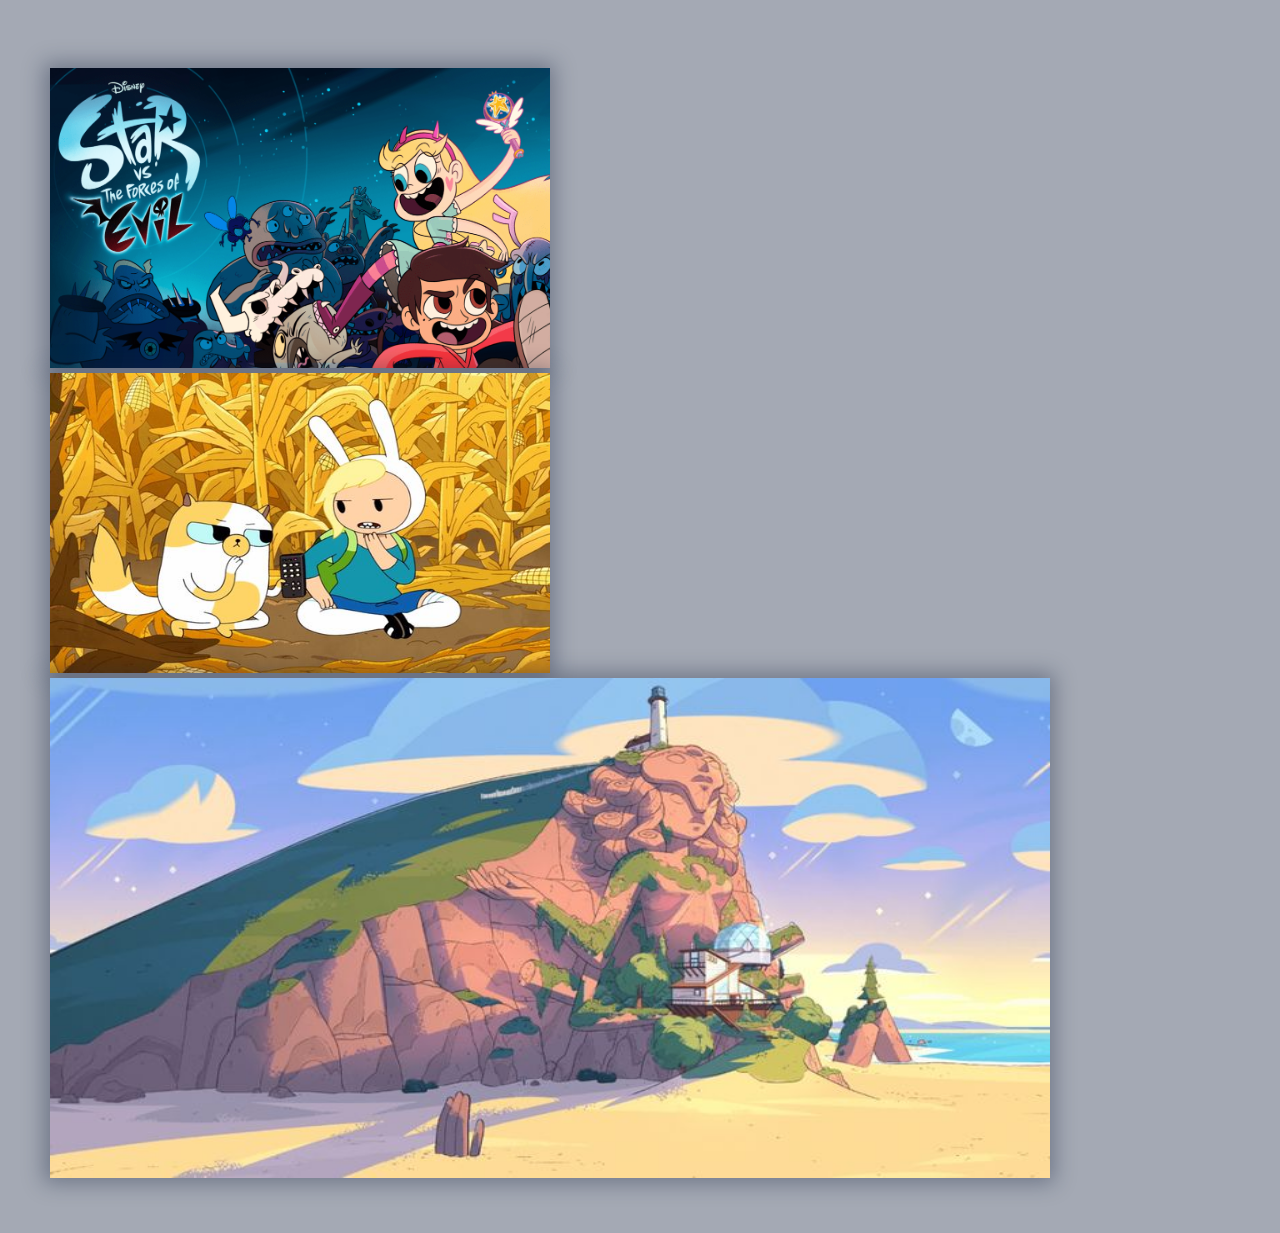
==== commit f4ff870c: "docs(README): added info from readme" ====
--- a/pages/page1/index.html
+++ b/pages/page1/index.html
@@ -15,9 +15,9 @@
             <ul>
                 <li><a href="/WD-Finals/index.html">Home</a></li>
                 <li><a class="btn active">About</a></li>
-                <li><a href="./pages/page2/index.html">Projects</a></li>
-                <li><a href="./pages/page3/index.html">Artworks</a></li>
-                <li><a href="./pages/page4/index.html">Contacts</a></li>
+                <li><a href="../page2/index.html">Projects</a></li>
+                <li><a href="../page3/index.html">Artworks</a></li>
+                <li><a href="../page4/index.html">Contacts</a></li>
             </ul>
         </nav>
     </header>
--- a/pages/page1/assets/css/style.css
+++ b/pages/page1/assets/css/style.css
@@ -1,5 +1,5 @@
 @import url('https://fonts.googleapis.com/css2?family=Besley:ital,wght@0,400..900;1,400..900&family=Bungee&family=Limelight&family=Palanquin+Dark:wght@400;500;600;700&family=Pattaya&family=Righteous&family=Silkscreen&display=swap');
-*{outline: auto;}
+*{outline: none;}
 body {
     font-family: Righteous;
     margin: 0;
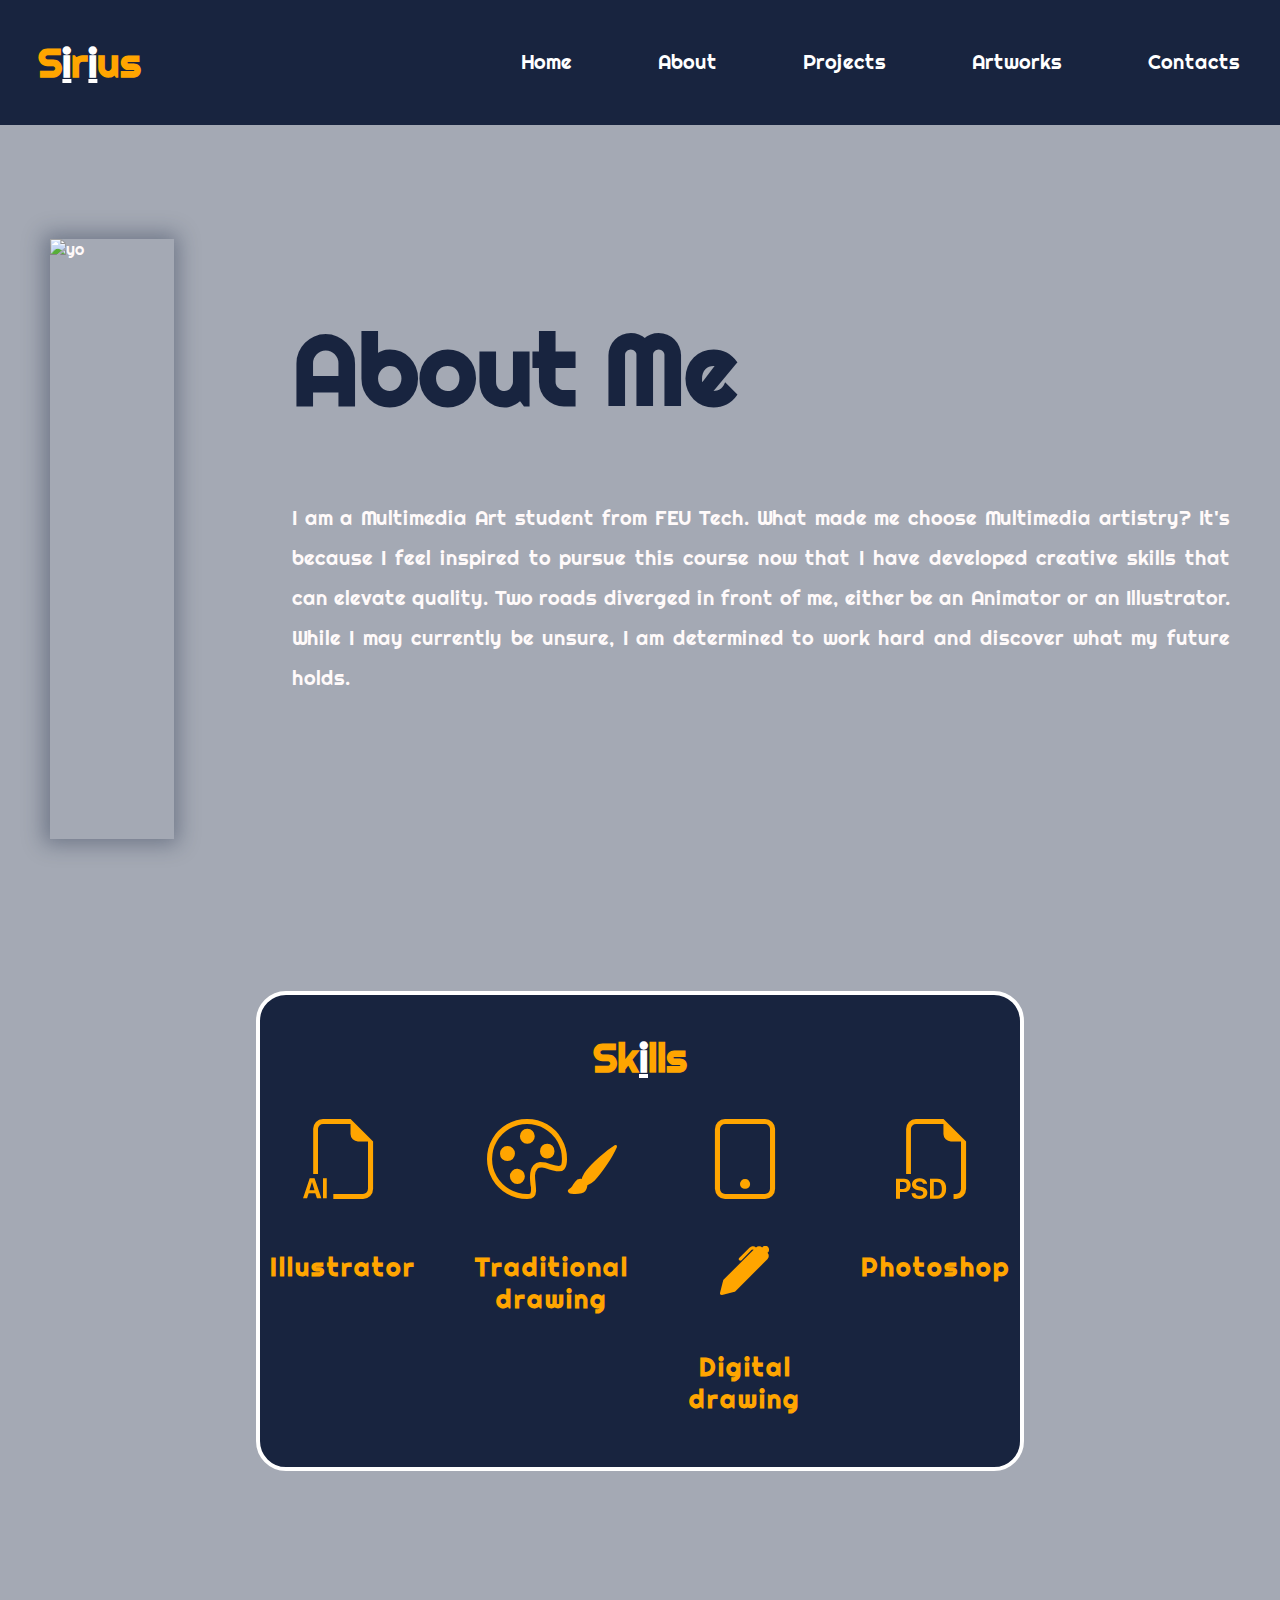
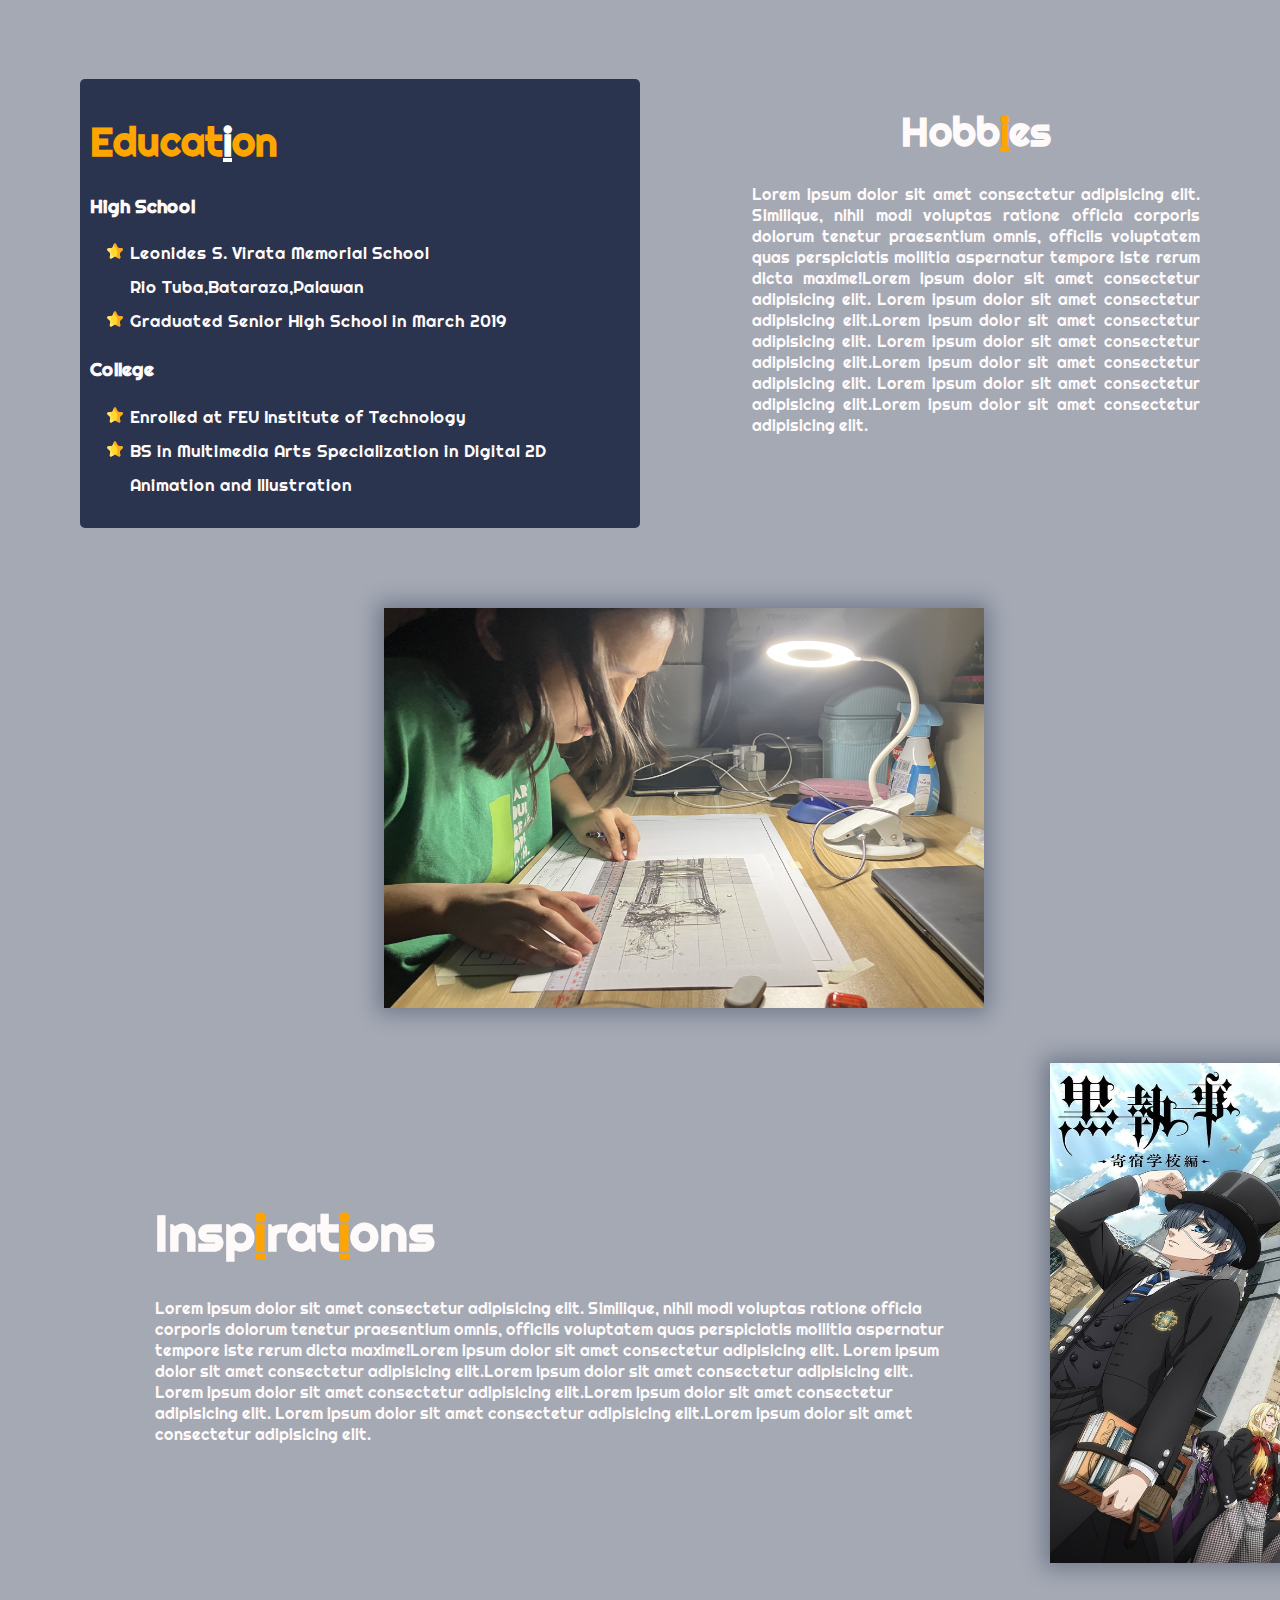
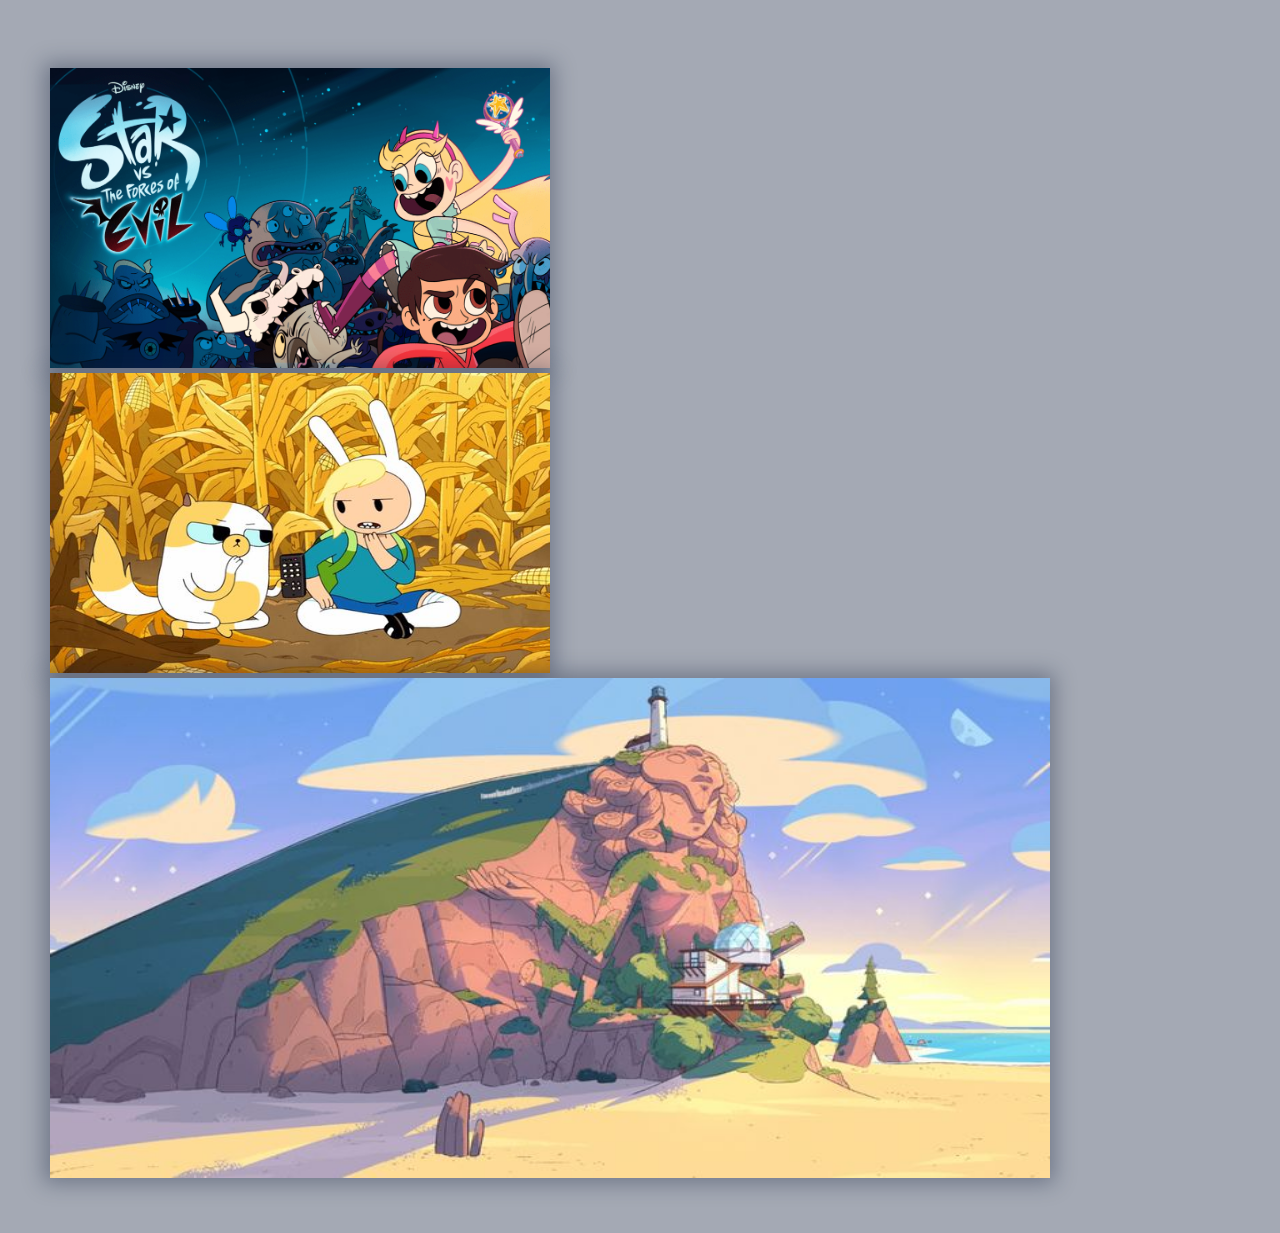
==== commit c5d8beeb: "fix: added index.html" ====
--- a/pages/page1/index.html
+++ b/pages/page1/index.html
@@ -29,7 +29,7 @@
                 <h1> About Me</h1>
             <p>I am a Multimedia Art student from FEU Tech. What made me choose Multimedia artistry?
                 It's because I feel inspired to pursue this course now that I have developed creative skills that can elevate quality. 
-                 While I may currently be unsure, I am determined
+                Two roads diverged in front of me, either be an Animator or an Illustrator. While I may currently be unsure, I am determined
                 to work hard and discover what my future holds.</p>
             </div>
         </div>
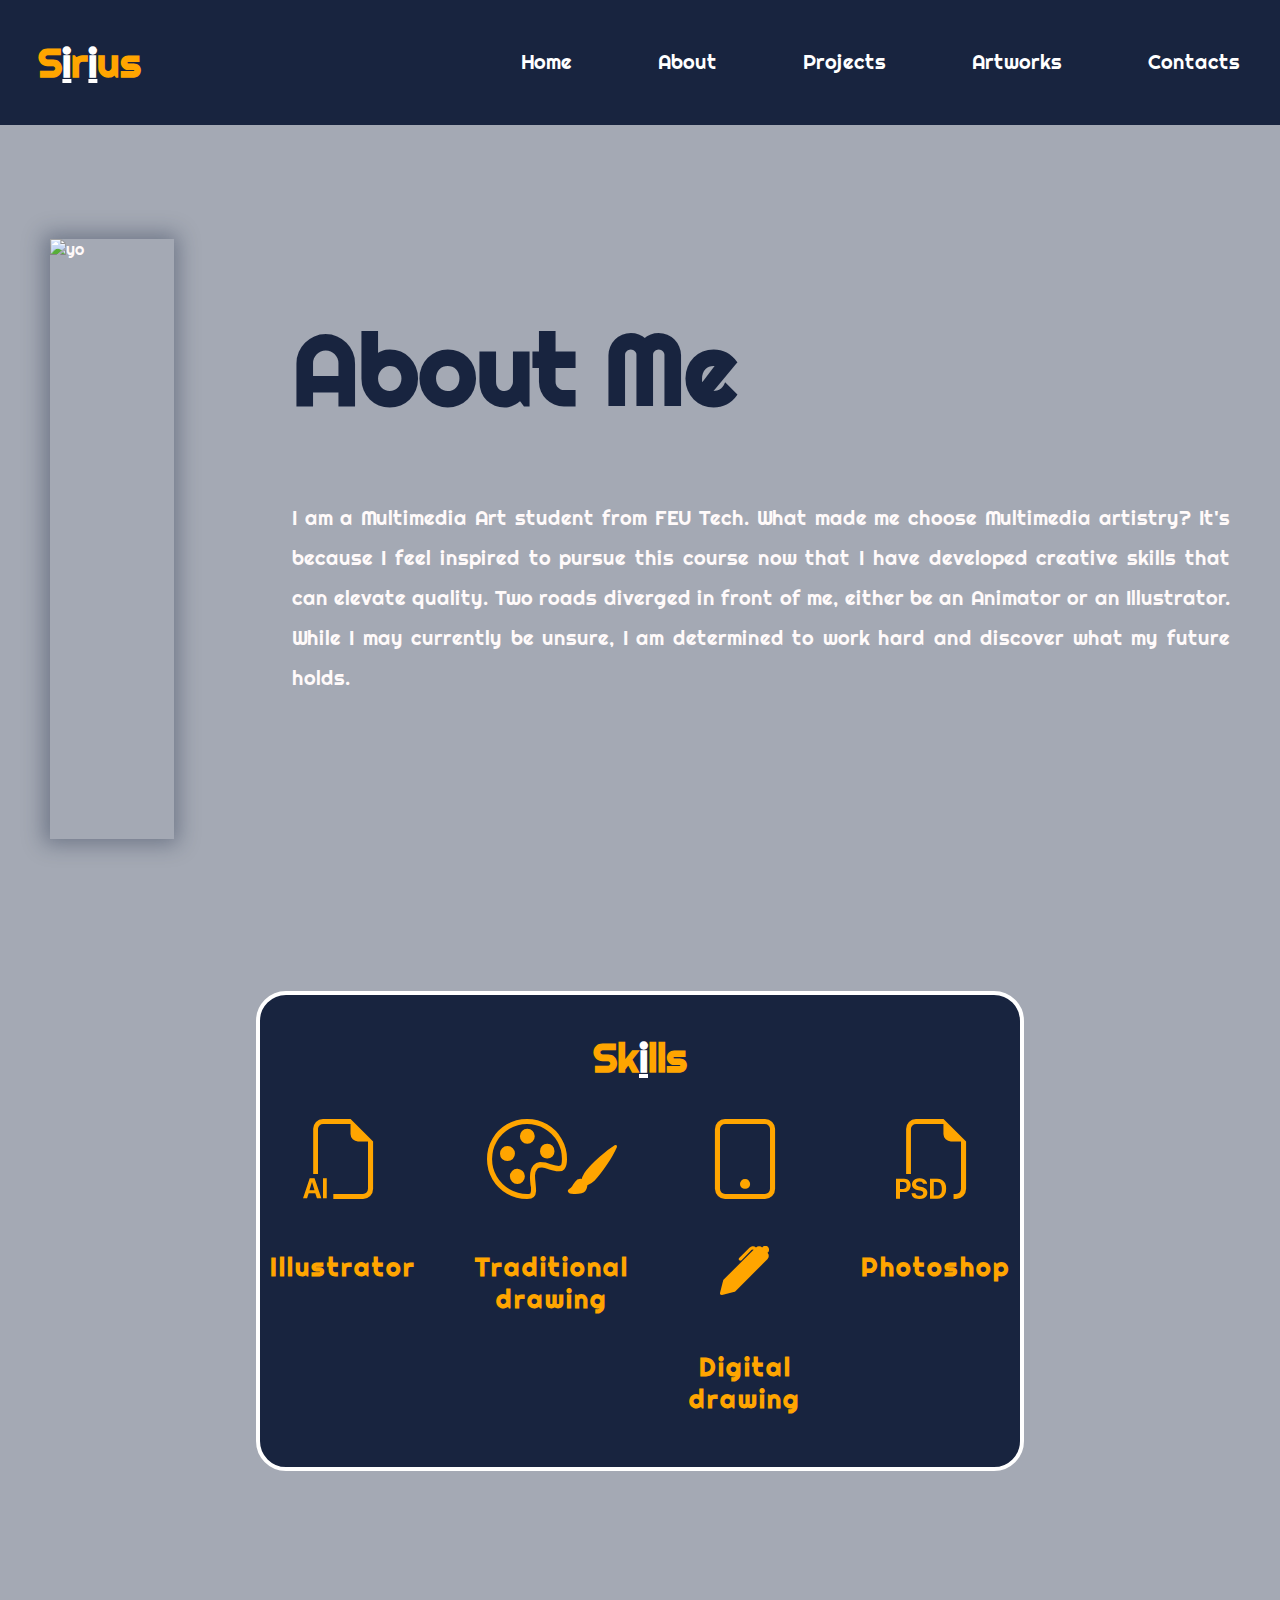
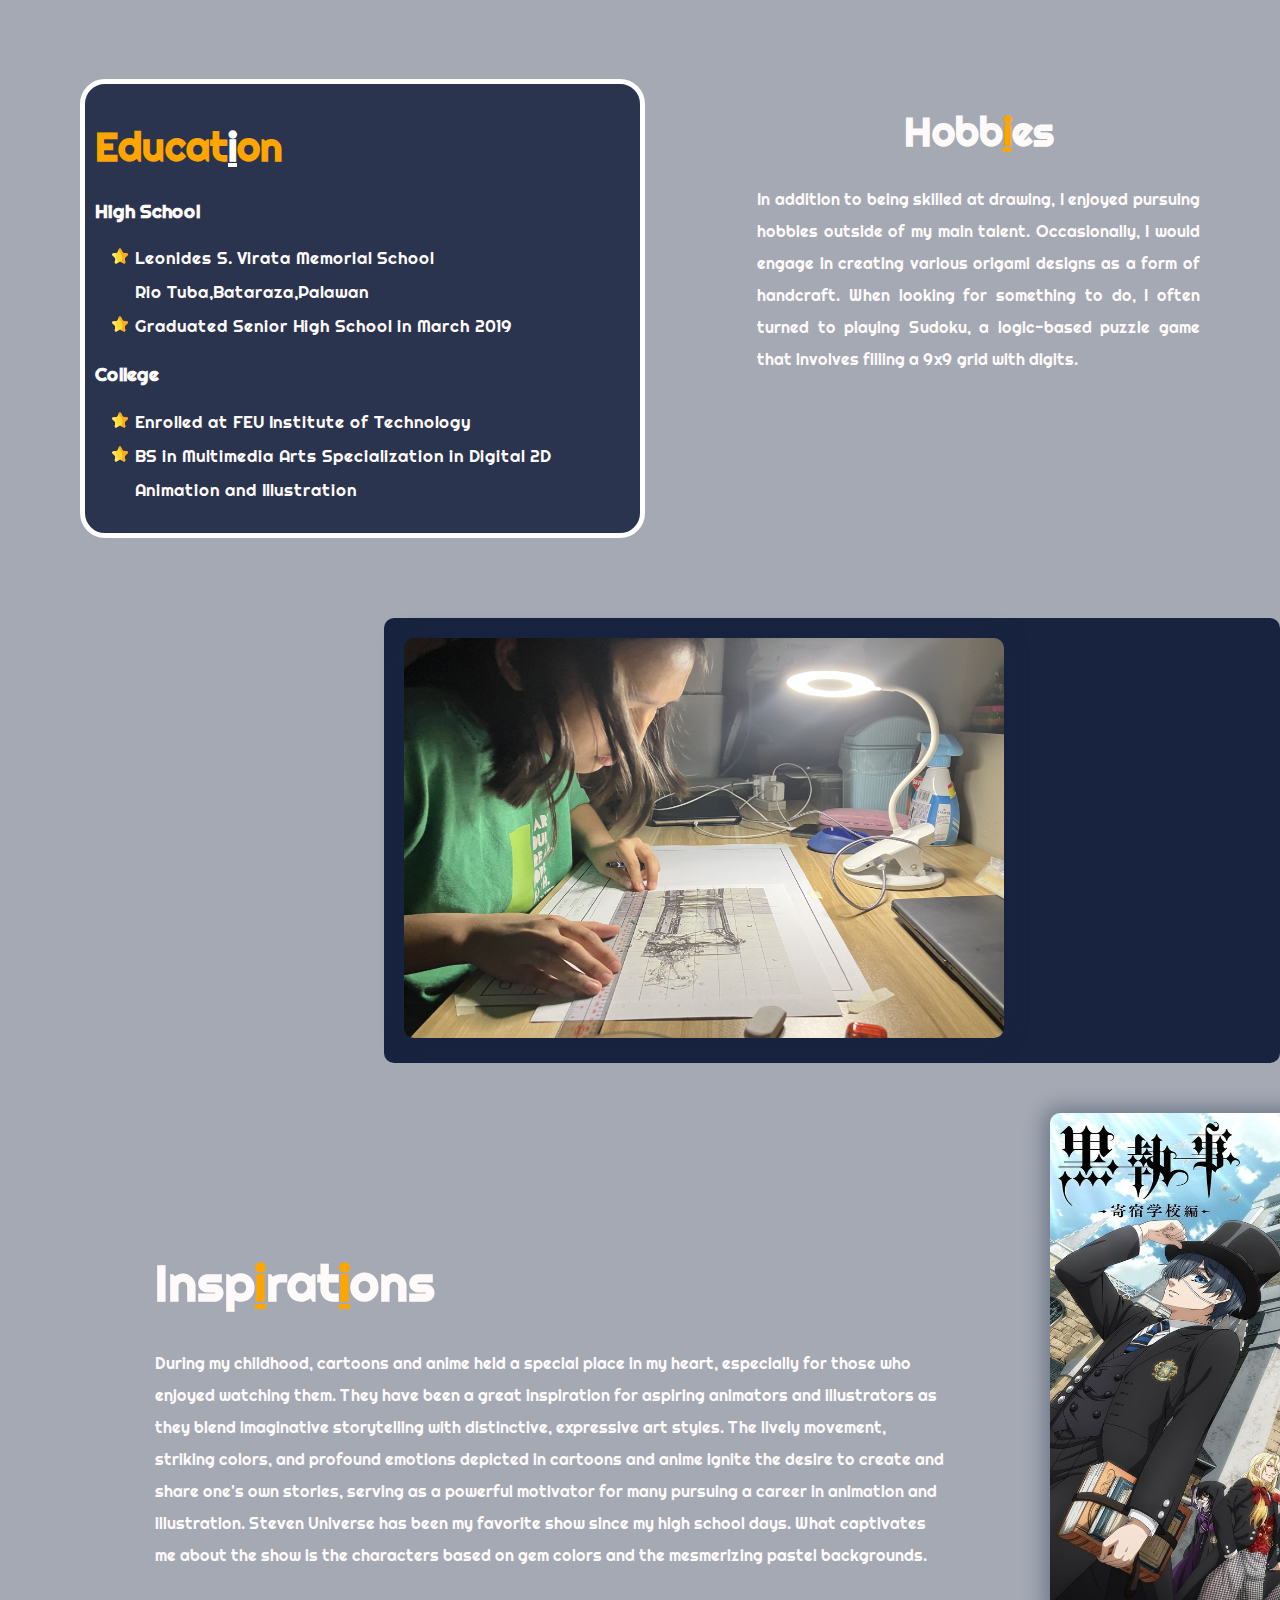
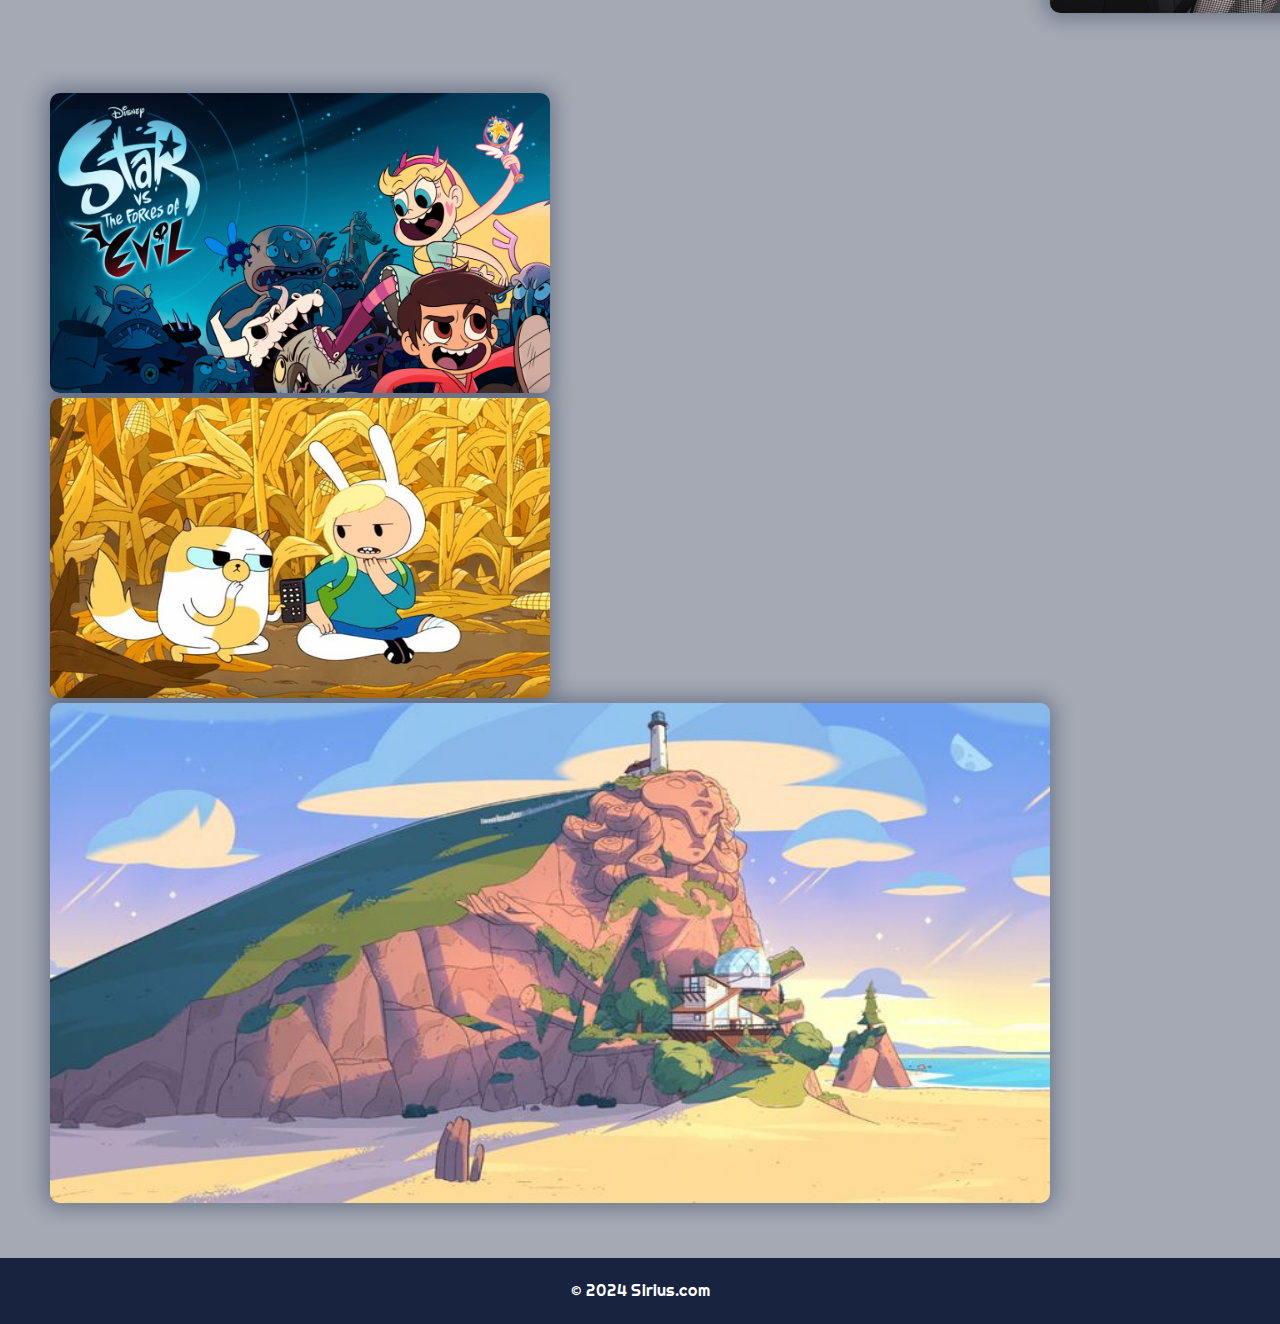
==== commit f26088ab: "feat: slide images" ====
--- a/pages/page1/index.html
+++ b/pages/page1/index.html
@@ -28,7 +28,7 @@
             <div class="Me">
                 <h1> About Me</h1>
             <p>I am a Multimedia Art student from FEU Tech. What made me choose Multimedia artistry?
-                It's because I feel inspired to pursue this course now that I have developed creative skills that can elevate quality. 
+                It's because I feel inspired to pursue this course now that I have developed creative skills that can elevate quality.
                 Two roads diverged in front of me, either be an Animator or an Illustrator. While I may currently be unsure, I am determined
                 to work hard and discover what my future holds.</p>
             </div>
@@ -65,13 +65,12 @@
     </div>
     <div class="container4">
            <h1>Hobb<span>i</span>es</h1>
-           <p>Lorem ipsum dolor sit amet consectetur adipisicing elit. Similique, nihil modi voluptas ratione officia
-               corporis dolorum tenetur praesentium omnis, officiis voluptatem quas perspiciatis mollitia aspernatur
-               tempore iste rerum dicta maxime!Lorem ipsum dolor sit amet consectetur adipisicing elit.
-               Lorem ipsum dolor sit amet consectetur adipisicing elit.Lorem ipsum dolor sit amet consectetur adipisicing elit.
-               Lorem ipsum dolor sit amet consectetur adipisicing elit.Lorem ipsum dolor sit amet consectetur adipisicing elit.
-               Lorem ipsum dolor sit amet consectetur adipisicing elit.Lorem ipsum dolor sit amet consectetur adipisicing elit.
-            </p>
+           <p>
+            In addition to being skilled at drawing, I enjoyed pursuing hobbies outside of my main talent. 
+            Occasionally, I would engage in creating various origami designs as a form of handcraft. When 
+            looking for something to do, I often turned to playing Sudoku, a logic-based puzzle game that 
+            involves filling a 9x9 grid with digits.
+           </p>
     </div>
     </div>
 
@@ -83,12 +82,15 @@
     <div class="what">
         <div class="container5">
             <h1>Insp<span>i</span>rat<span>i</span>ons</h1>
-            <p>Lorem ipsum dolor sit amet consectetur adipisicing elit. Similique, nihil modi voluptas ratione officia
-                corporis dolorum tenetur praesentium omnis, officiis voluptatem quas perspiciatis mollitia aspernatur
-                tempore iste rerum dicta maxime!Lorem ipsum dolor sit amet consectetur adipisicing elit.
-                Lorem ipsum dolor sit amet consectetur adipisicing elit.Lorem ipsum dolor sit amet consectetur adipisicing elit.
-                Lorem ipsum dolor sit amet consectetur adipisicing elit.Lorem ipsum dolor sit amet consectetur adipisicing elit.
-                Lorem ipsum dolor sit amet consectetur adipisicing elit.Lorem ipsum dolor sit amet consectetur adipisicing elit.</p>
+            <p>
+                During my childhood, cartoons and anime held a special place in my heart, especially for those 
+                who enjoyed watching them. They have been a great inspiration for aspiring animators and illustrators 
+                as they blend imaginative storytelling with distinctive, expressive art styles. The lively movement, 
+                striking colors, and profound emotions depicted in cartoons and anime ignite the desire to create and 
+                share one's own stories, serving as a powerful motivator for many pursuing a career in animation and illustration. 
+                Steven Universe has been my favorite show since my high school days. What captivates me about the show is the characters 
+                based on gem colors and the mesmerizing pastel backgrounds.
+            </p>
         </div>
         <div class="container61">
             <img src="../page1/assets/img/butler.jpg" alt="">
@@ -99,3 +101,8 @@
             <img class="steven3" src="../page1/assets/img/steven3.jpg" alt="">
         </div>
     </div>
+    <footer>
+        <p>&copy; 2024 Sirius.com</p>
+    </footer>
+</body>
+</html>
--- a/pages/page1/assets/css/style.css
+++ b/pages/page1/assets/css/style.css
@@ -63,7 +63,7 @@
 
 
 /*-----------------------------Container3----------------------------------------------------*/
-
+p{line-height: 2;}
 .why{
   display:grid;
   grid-template-columns: auto auto;
@@ -74,8 +74,9 @@
 
 .container3{
   padding: 10px 10px;
-  border-radius: 5px;
+  border-radius: 25px;
   background-color: #18243fdf;
+  border: 5px solid white;
   h1{ color: orange; font-size: 40px; span{color: white;}}
 }
 
@@ -90,8 +91,11 @@
 }
 
 .container41{
-  img{width: 600px; height: 400px;}
+  img{width: 600px; height: 400px; border-radius: 10px;}
   margin-left: 30%;
+  background-color: #18243f;
+  padding: 20px;
+  border-radius: 10px;
 }
 /*-----------------------------Container5----------------------------------------------------*/
 
@@ -107,20 +111,29 @@
   margin: 10%
 }
 .container6{
-  margin-top: 10%;
   img {width: 500px;
-  height: 300px;z-index: 1;}
+  height: 300px;z-index: 1; border-radius: 10px;}
   img {width: 500px;
-    height: 300px;z-index: 1;}
+    height: 300px;z-index: 1; border-radius: 10px;}
   .steven3 {width: 1000px;
       height: 500px;z-index: 1;}
 }
 
 .container61{
   img {width: 400px;
-    height: 500px;z-index: 1;}
+    height: 500px;z-index: 1;
+  border-radius: 10px;}
 }
 
 span{color:orange;}
 
+footer {
+  background-color: #18243f;
+  color: #fff;
+  text-align: center;
+  padding: 1px 0;
+  width: 100%;
+  bottom: 0;
+}
 
+
